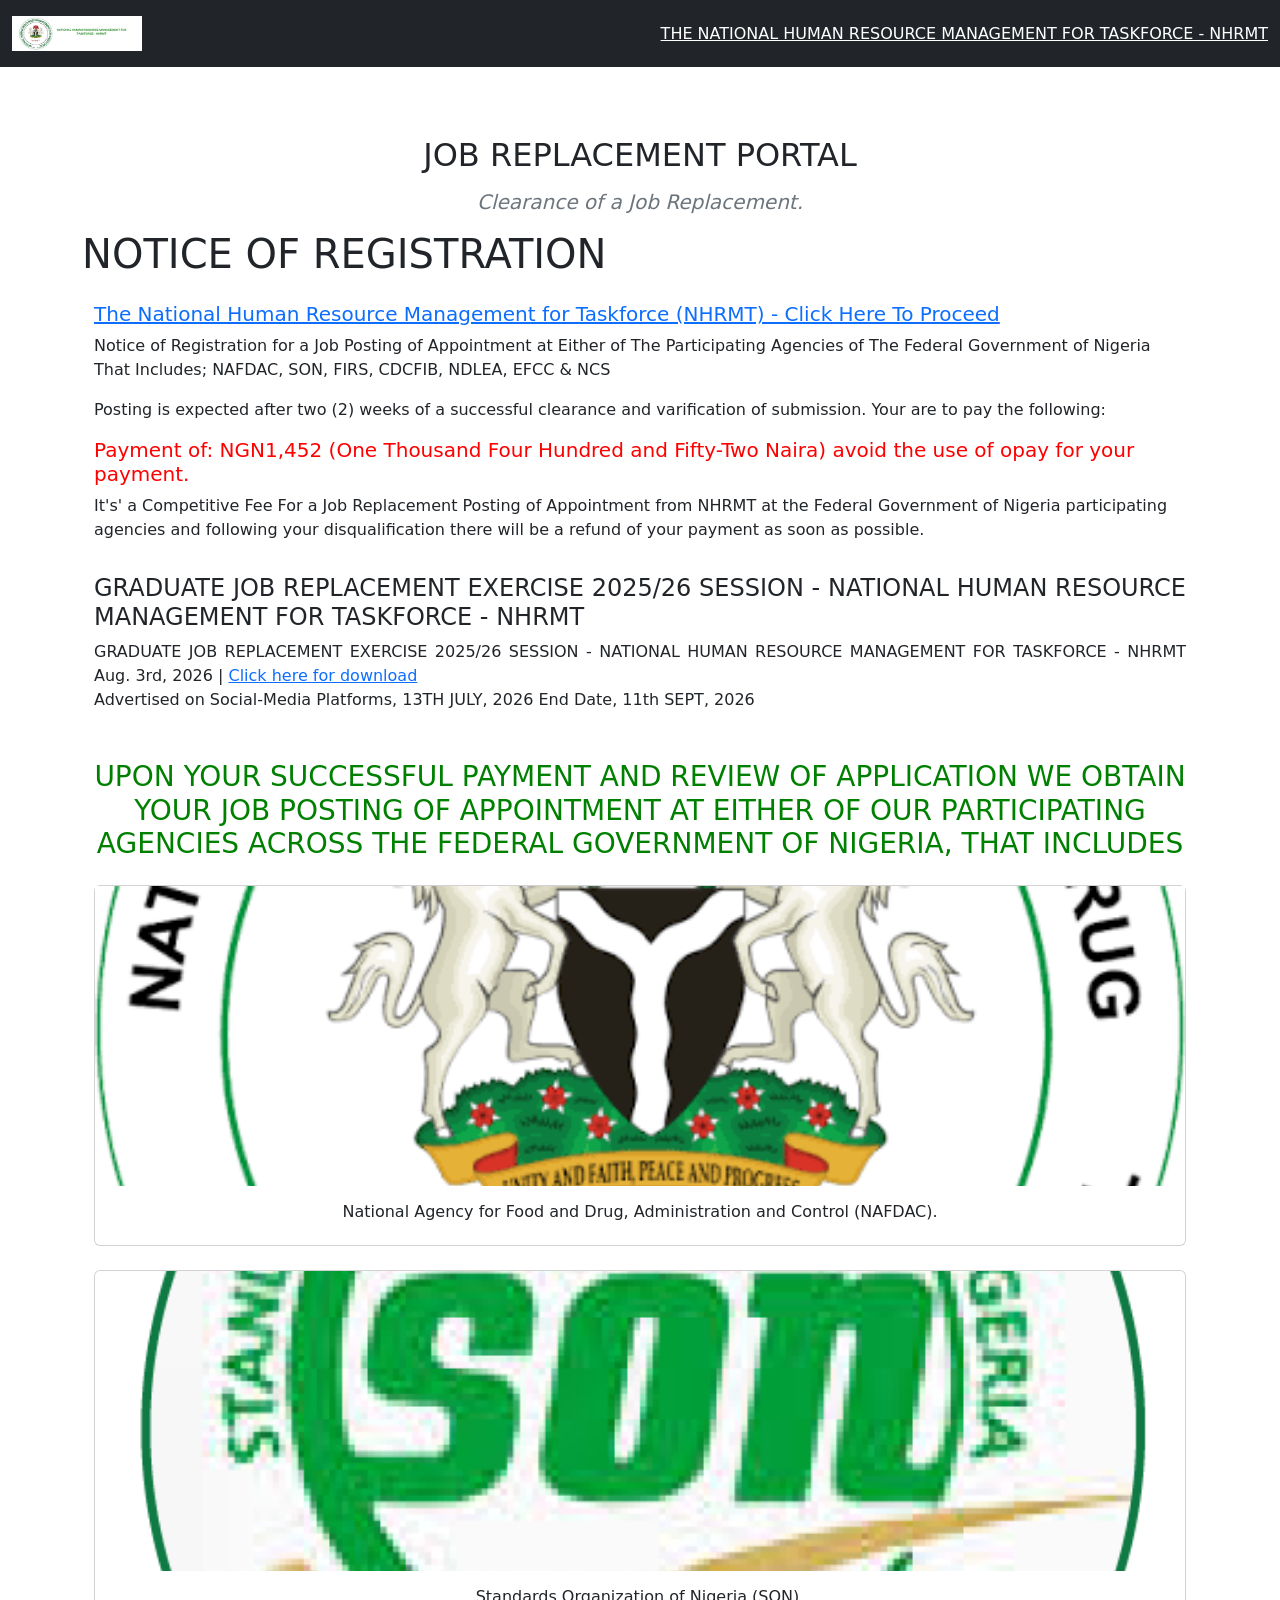
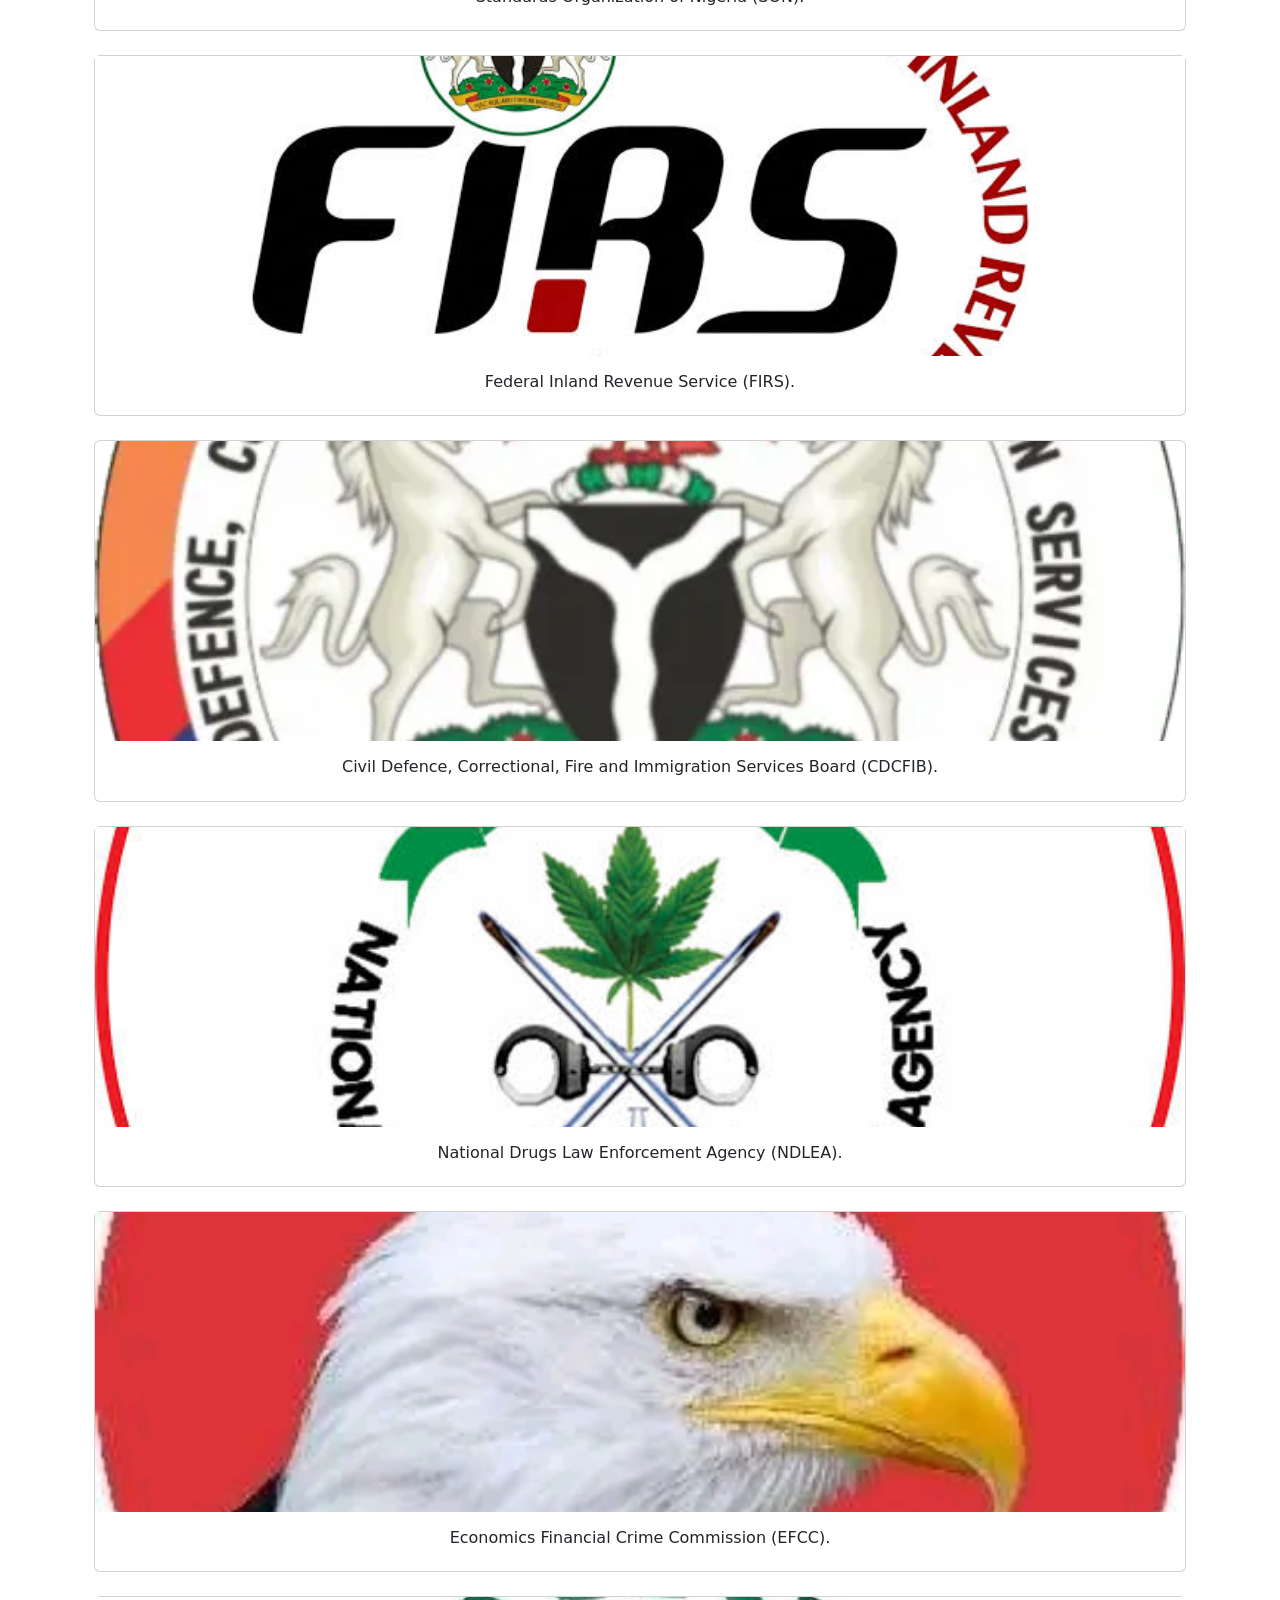
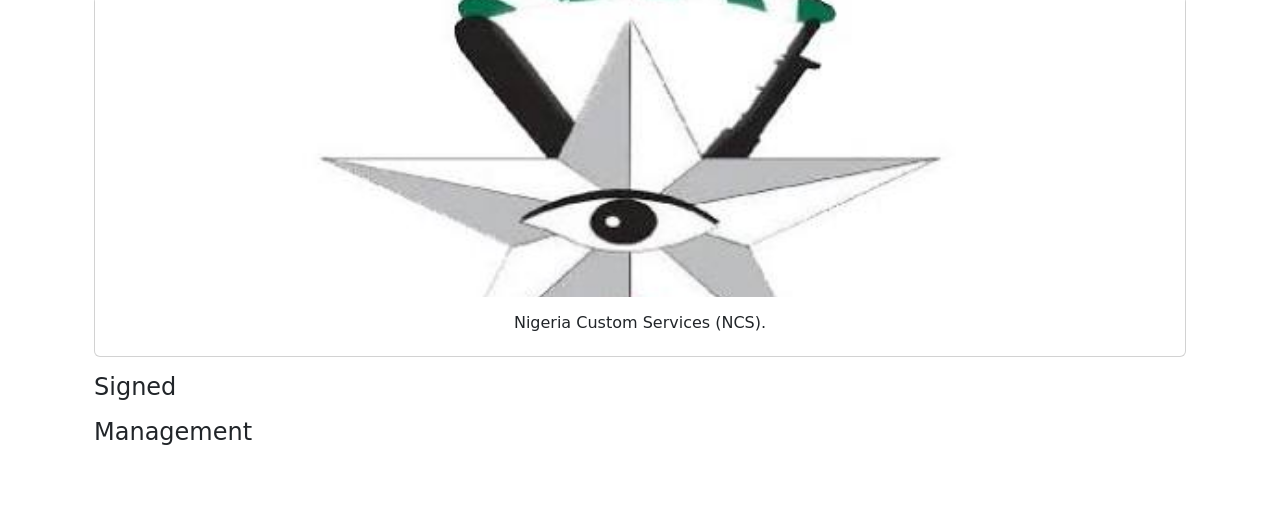
==== index.htm @ 6871fd5d "Update index.htm" ====
<!DOCTYPE html>
<html lang="en">
  <head>
    <meta charset="UTF-8" />
    <meta name="viewport" content="width=device-width, initial-scale=1.0" />
    <title img src="logo21.png" alt="Logo" width="10" height="10"> NHRMT - Job Replacement Portal </title>
    <!-- Linking CSS File -->
    <link rel="stylesheet" href="style.css" />
    <!-- Fontawesome link -->
    <link href="https://cdn.jsdelivr.net/npm/bootstrap@5.3.0-alpha1/dist/css/bootstrap.min.css" rel="stylesheet" integrity="sha384-GLhlTQ8iRABdZLl6O3oVMWSktQOp6b7In1Zl3/Jr59b6EGGoI1aFkw7cmDA6j6gD" crossorigin="anonymous">
    <!-- Bootstrap link -->
    <link rel="stylesheet" href="https://cdnjs.cloudflare.com/ajax/libs/font-awesome/6.3.0/css/all.min.css" />
  </head>
  <body>
    <!-- Header & Navbar -->
    <header class="bg-dark fixed-top">
      <nav class="container-xxl navbar navbar-expand-lg py-3 bg-dark navbar-dark">
        <div class="container-fluid">
          <img src="logo22.png" alt="Logo" width="130" height="35">
          <a style="color: white;" href="#">THE NATIONAL HUMAN RESOURCE MANAGEMENT FOR TASKFORCE - NHRMT</a>
          
          
          </div>
        </div>
      </nav>
    </header>

    <!-- Portfolio Section -->
    <section class="container py-5" id="portfolio">
      <div class="row mt-4 py-3">
        <div class="col-12 d-flex flex-column text-center justify-content-center">
          <p>
            <p>
                    
            </p>
          </p>
          <h2>JOB REPLACEMENT PORTAL</h2>
          <h5 class="text-secondary fw-normal py-2 fst-italic">Clearance of a Job Replacement.</h5>
        </div>
      
      <div class="container main_title">
        <h1>NOTICE OF REGISTRATION </h1>
        <div class="container bradcrumbs py-3">
          <h5> <a href="./Index2.htm">The National Human Resource Management for Taskforce (NHRMT) - Click Here To Proceed </a> </h5> <p> Notice of Registration for a Job Posting of Appointment at Either of The Participating Agencies of The Federal Government of Nigeria That Includes; NAFDAC, SON, FIRS, CDCFIB, NDLEA, EFCC & NCS</p>
          <p>Posting is expected after two (2) weeks of a successful clearance and varification of submission. Your are to pay the following: 
            <h5 style="color: red;"> Payment of: NGN1,452 (One Thousand Four Hundred and Fifty-Two Naira) avoid the use of opay for your payment. </h5> It's' a Competitive Fee For a Job Replacement Posting of Appointment from NHRMT at the Federal Government of Nigeria participating agencies and following your disqualification there will be a refund of your payment as soon as possible.</p>
        </div>
			</div>
      <div class="outer_dpage">
        <div class="container">
          <div class="middle-content">
             <div class="portlet light profile-sidebar-portlet " style="text-align:justify">
              <div class="txt">
                <h4><a> GRADUATE JOB REPLACEMENT EXERCISE 2025/26 SESSION - NATIONAL HUMAN RESOURCE MANAGEMENT FOR TASKFORCE - NHRMT </a></h4>
                <span class="read"> GRADUATE JOB REPLACEMENT EXERCISE 2025/26 SESSION - NATIONAL HUMAN RESOURCE MANAGEMENT FOR TASKFORCE - NHRMT  </span> <span class="info">Aug. 3rd, 2026 | <a target="" href="#">Click here for download</a></span> <br />Advertised on Social-Media Platforms, 13TH JULY, 2026 End Date, 11th SEPT, 2026 </div>
            
                <br /><br />
               
               
               
          <h3 style="text-align: center; color: green;">UPON YOUR SUCCESSFUL PAYMENT AND REVIEW OF APPLICATION WE OBTAIN YOUR JOB POSTING OF APPOINTMENT AT EITHER OF OUR PARTICIPATING AGENCIES ACROSS THE FEDERAL GOVERNMENT OF NIGERIA, THAT INCLUDES</h3>
            <div class="card mt-4">
              <img src="Pdfs/Nafdac.png" >
              <div class="card-body text-center">
                <h6 class="card-title">National Agency for Food and Drug, Administration and Control (NAFDAC).</h6>
              </div>
            </div>
          

            <div class="card mt-4">
              <img src="Pdfs/son_png.png">
              <div class="card-body text-center">
                <h6 class="card-title">Standards Organization of Nigeria (SON).</h6>
              </div>
            </div>
          
          
          
           <div class="card mt-4">
              <img src="Pdfs/Firs.jpeg">
              <div class="card-body text-center">
                <h6 class="card-title">Federal Inland Revenue Service (FIRS).</h6>
              </div>
            </div>
        
             
        <div class="card mt-4">
             <img src="Pdfs/CDCFIB.webp">
              <div class="card-body text-center">
                <h6 class="card-title">Civil Defence, Correctional, Fire and Immigration Services Board (CDCFIB).</h6>
              </div>
            </div>
            

     <div class="card mt-4">
             <img src="Pdfs/NDLEA.jpeg">
              <div class="card-body text-center">
                <h6 class="card-title">National Drugs Law Enforcement Agency (NDLEA).</h6>
              </div>
            </div>
               
               
           <div class="card mt-4">
             <img src="Pdfs/EFCC.jpg">
              <div class="card-body text-center">
                <h6 class="card-title">Economics Financial Crime Commission (EFCC).</h6>
              </div>
            </div>
               
               
            <div class="card mt-4">
             <img src="Pdfs/NCS.jpeg">
              <div class="card-body text-center">
                <h6 class="card-title">Nigeria Custom Services (NCS).</h6>
              </div>
            </div>
         
      </div>

               
             </div>
              <p> <h4> Signed </h4></p>	
              <p> <h4> Management </h4></p>
            </div>
          </div>
        </div>
      </div>
    </section>
---- style.css ----
/* Color variables */
:root {
  --white-color: #fff;
  --bg-color: #fff;
  --gray-color: #ccc;
}
/* Changing background color */
body {
  background: var(--bg-color) !important;
}
/* Changing link color */
.nav-item .nav-link {
  color: var(--white-color);
}
/* Hero section background image */
.hero {
  height: 100vh;
  background-image: url("../images/home-bg.jpg");
  background-repeat: no-repeat;
  background-position: 60% 0%;
  background-size: cover;
  background-attachment: fixed;
}
#skills i {
  height: 100px;
  width: 100px;
}
#portfolio img {
  height: 300px;
  object-fit: cover;
}
#about .img,
#about img,
.hire-text h2 {
  position: relative;
}
/* Timeline background line */
#about .img::before {
  content: "";
  left: 50%;
  width: 4px;
  position: absolute;
  height: calc(100% + 140px);
  background: var(--gray-color);
}
#about img,
#about .hire-text h2 {
  width: 140px;
}
#about .hire-text h2 {
  height: 140px;
}
.social-icons a {
  width: 40px;
  height: 40px;
}
footer .social-icons a {
  width: 30px;
  height: 30px;
}
#cv img {
  width: 230px;
}
/* Contact section background image */
#contact {
  background-size: cover;
  background-attachment: fixed;
  background-position: center;
  background-image: url("../images/contact-bg.jpeg");
}
@media screen and (max-width: 990px) {
  #skills .card {
    width: calc(100% / 2 - 10px) !important;
  }
}
@media screen and (max-width: 668px) {
  #skills .card,
  #portfolio .card-wrapper {
    width: 100% !important;
  }
 #about .hire-text h2 {
   height: 70px;
   width: 70px;
 }
}
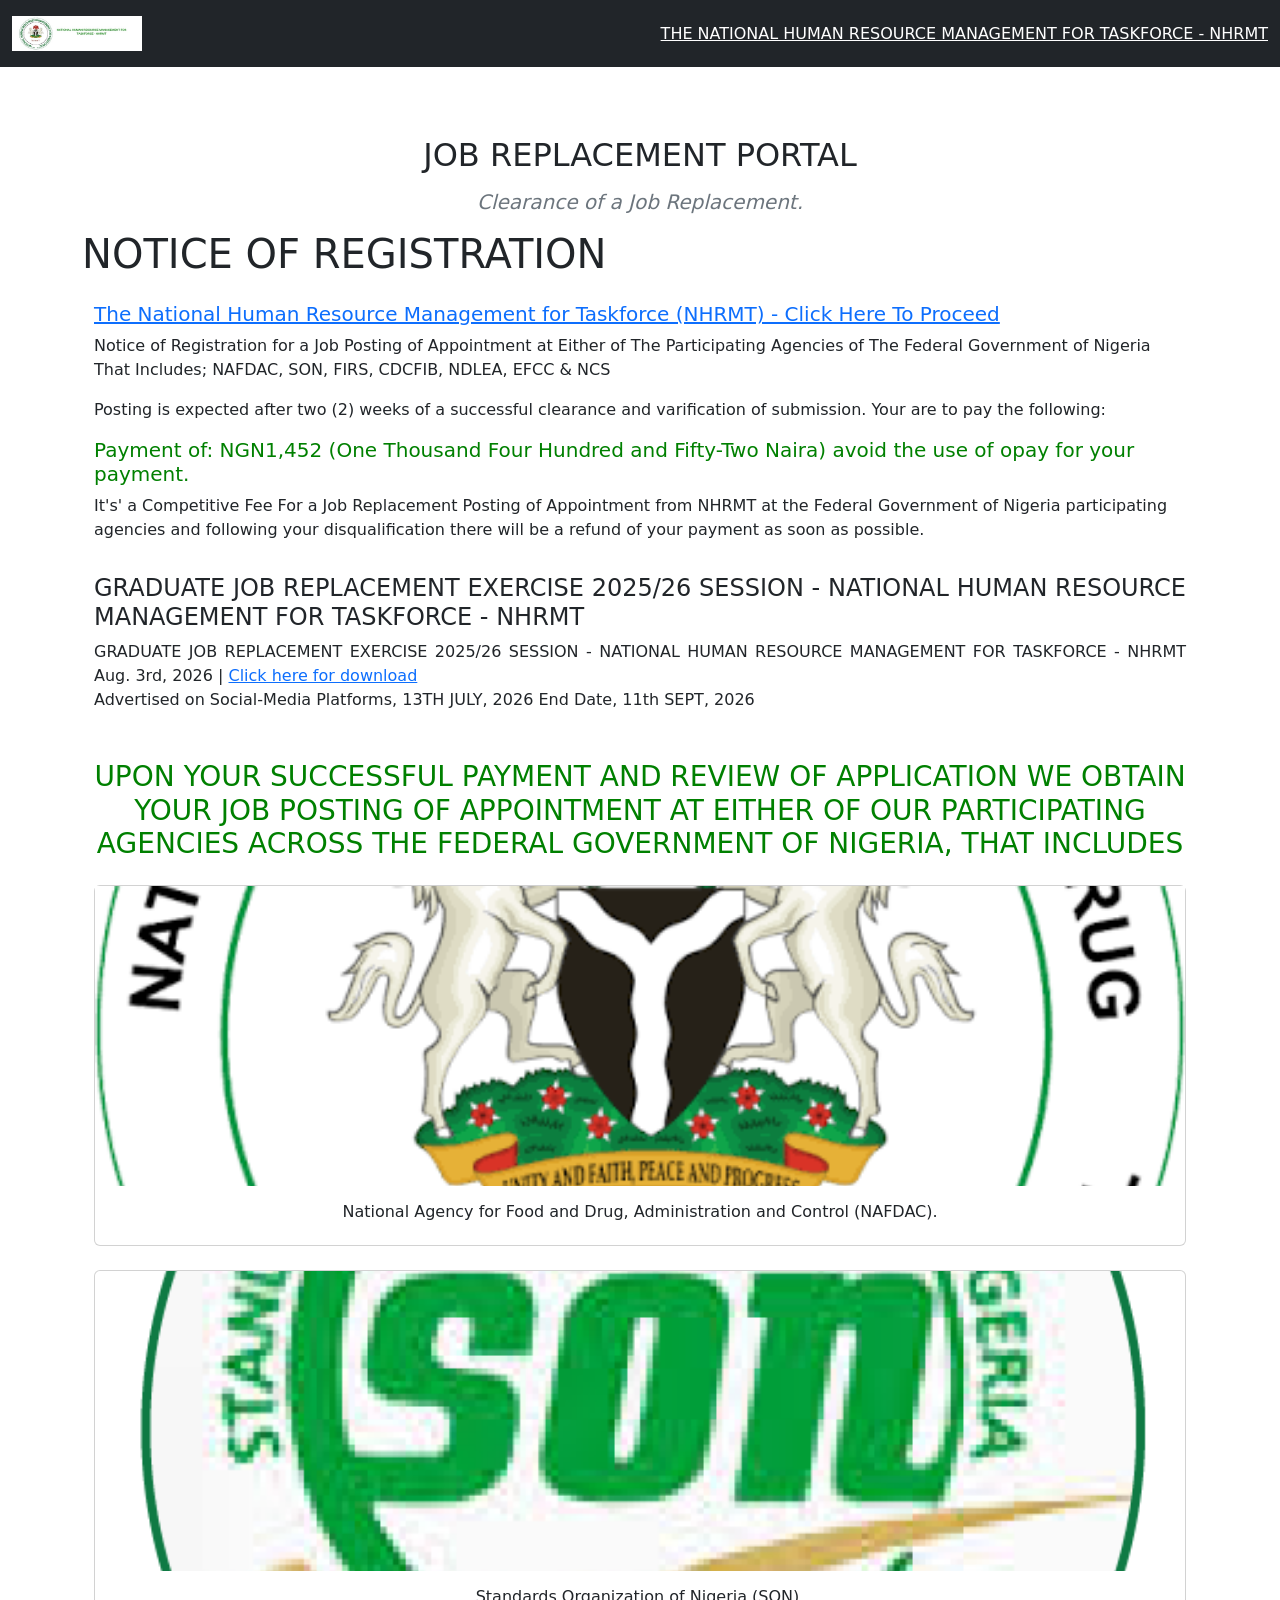
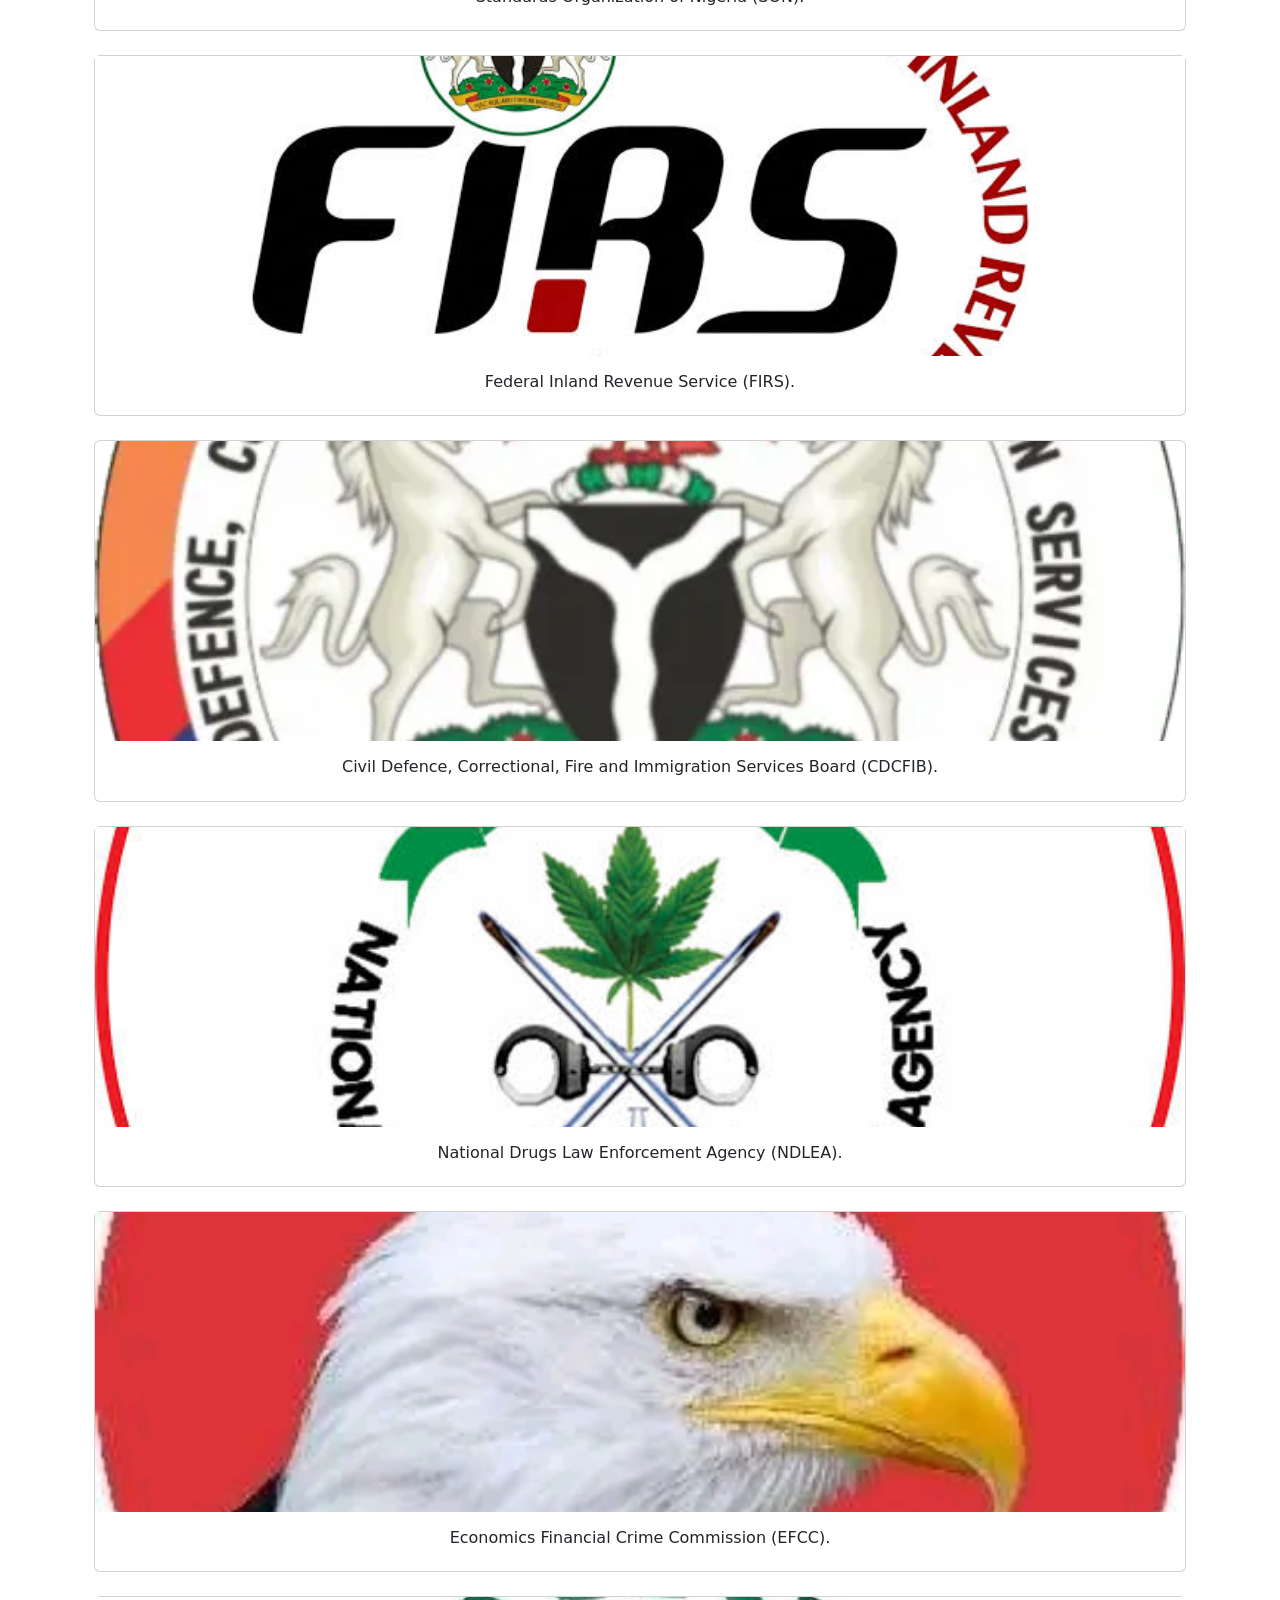
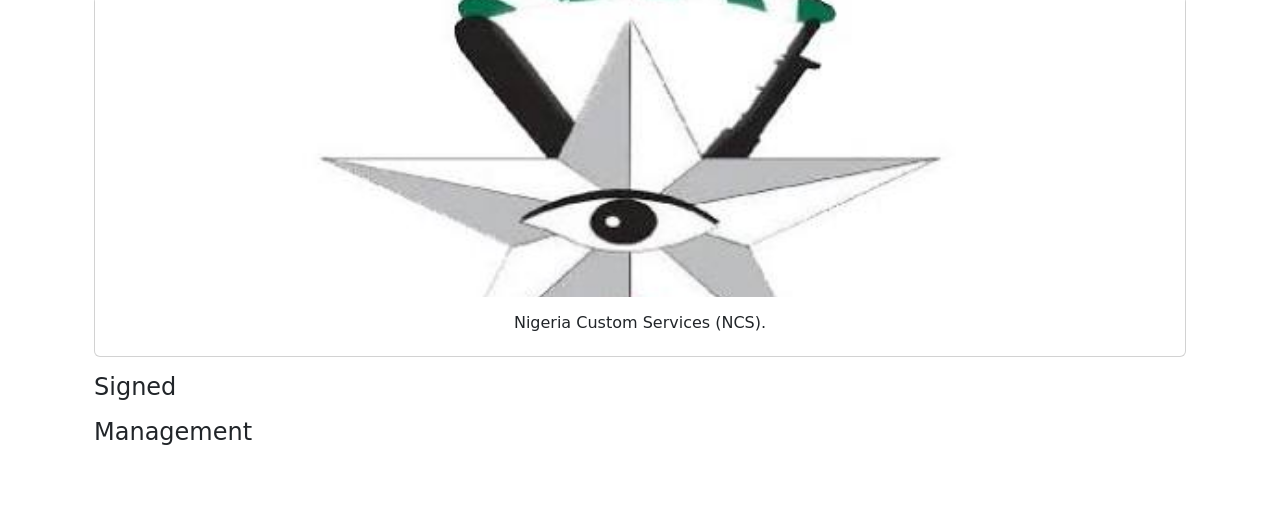
==== commit 68e1e942: "Update index.htm" ====
--- a/index.htm
+++ b/index.htm
@@ -43,7 +43,7 @@
         <div class="container bradcrumbs py-3">
           <h5> <a href="./Index2.htm">The National Human Resource Management for Taskforce (NHRMT) - Click Here To Proceed </a> </h5> <p> Notice of Registration for a Job Posting of Appointment at Either of The Participating Agencies of The Federal Government of Nigeria That Includes; NAFDAC, SON, FIRS, CDCFIB, NDLEA, EFCC & NCS</p>
           <p>Posting is expected after two (2) weeks of a successful clearance and varification of submission. Your are to pay the following: 
-            <h5 style="color: red;"> Payment of: NGN1,452 (One Thousand Four Hundred and Fifty-Two Naira) avoid the use of opay for your payment. </h5> It's' a Competitive Fee For a Job Replacement Posting of Appointment from NHRMT at the Federal Government of Nigeria participating agencies and following your disqualification there will be a refund of your payment as soon as possible.</p>
+            <h5 style="color: green;"> Payment of: NGN1,452 (One Thousand Four Hundred and Fifty-Two Naira) avoid the use of opay for your payment. </h5> It's' a Competitive Fee For a Job Replacement Posting of Appointment from NHRMT at the Federal Government of Nigeria participating agencies and following your disqualification there will be a refund of your payment as soon as possible.</p>
         </div>
 			</div>
       <div class="outer_dpage">
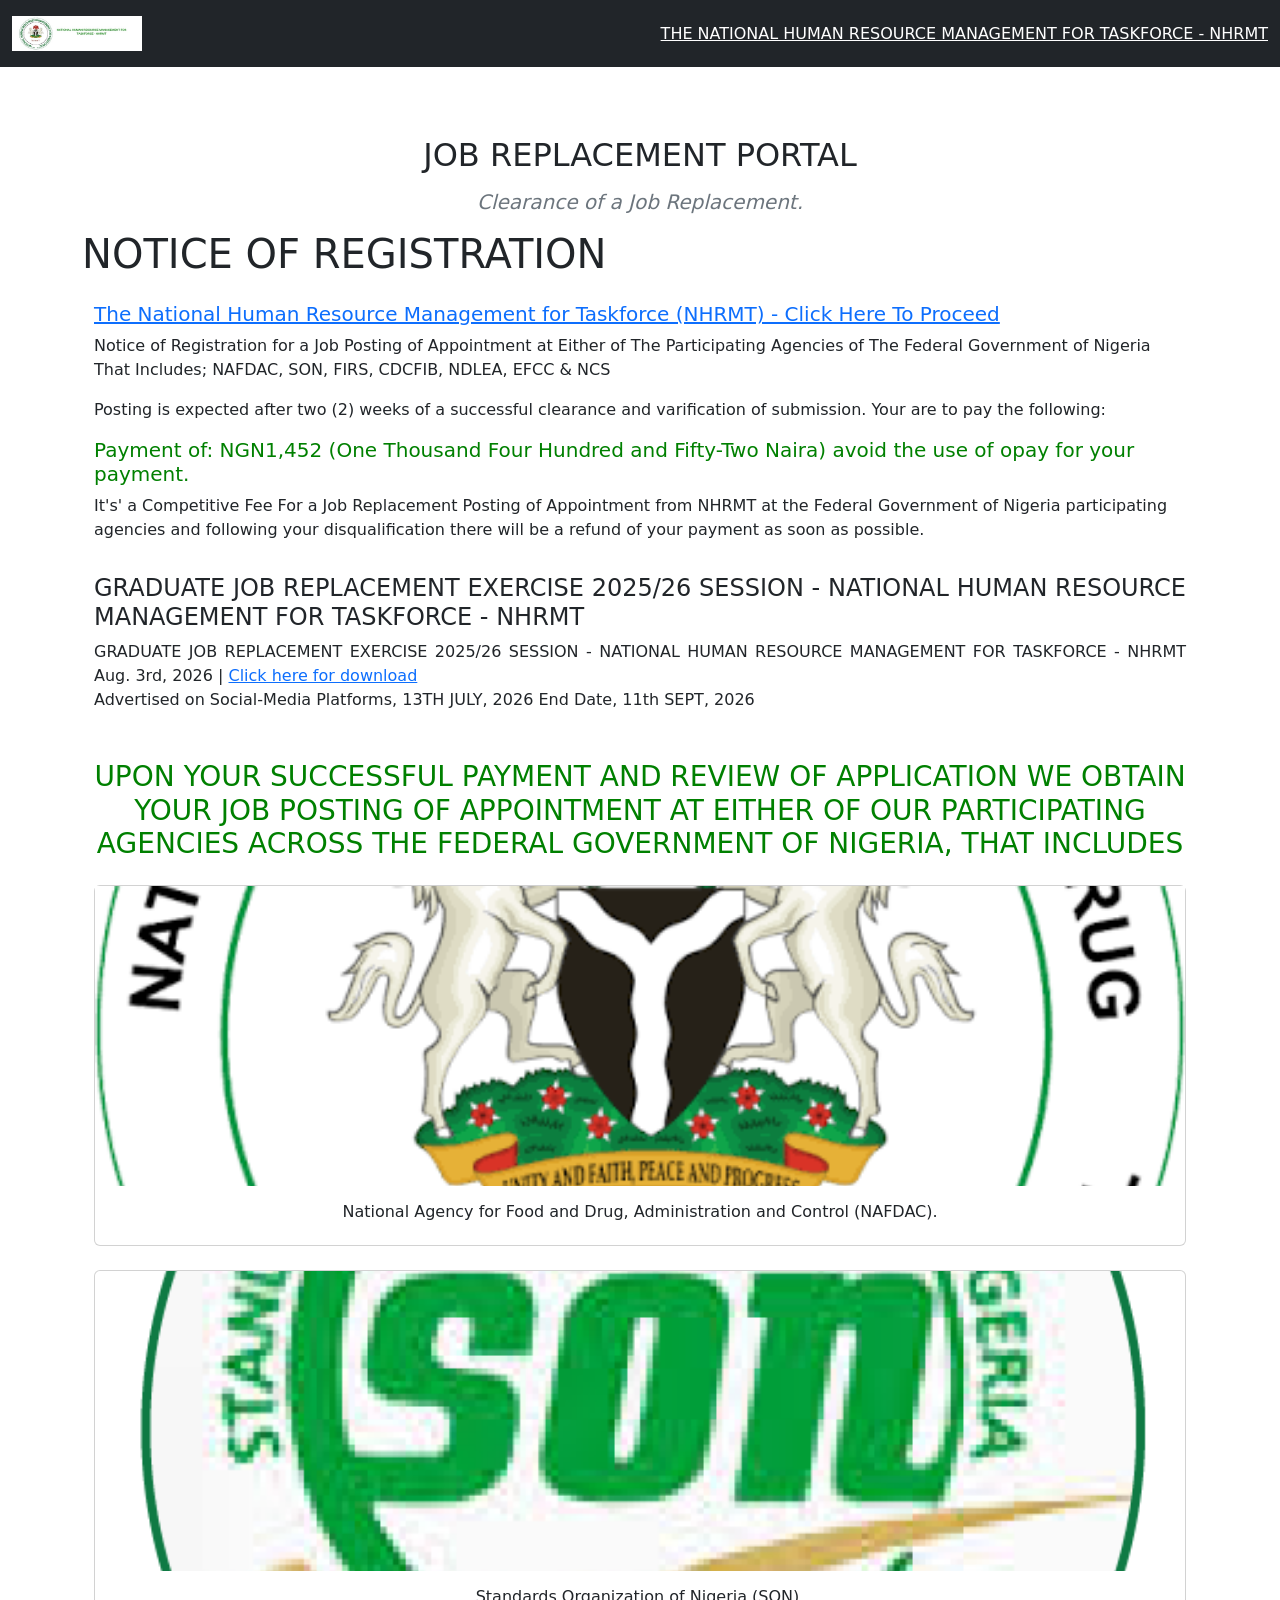
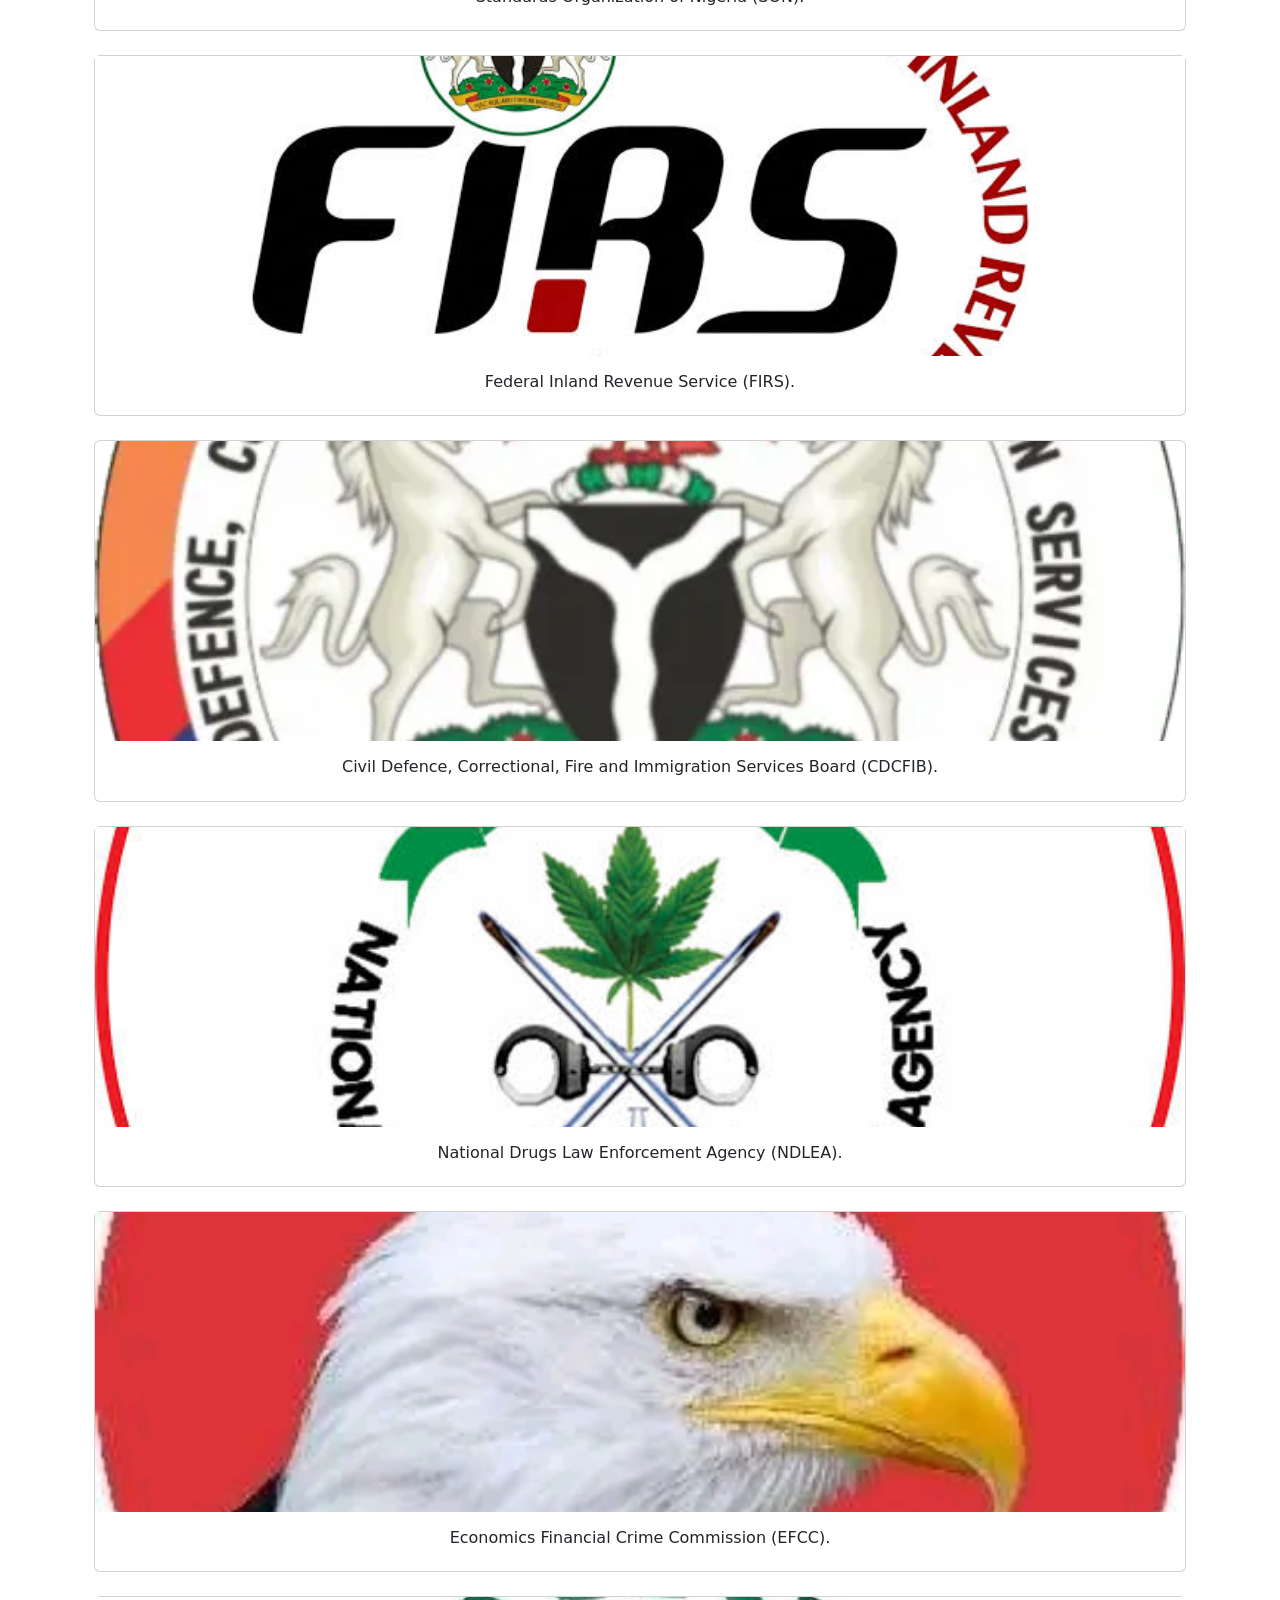
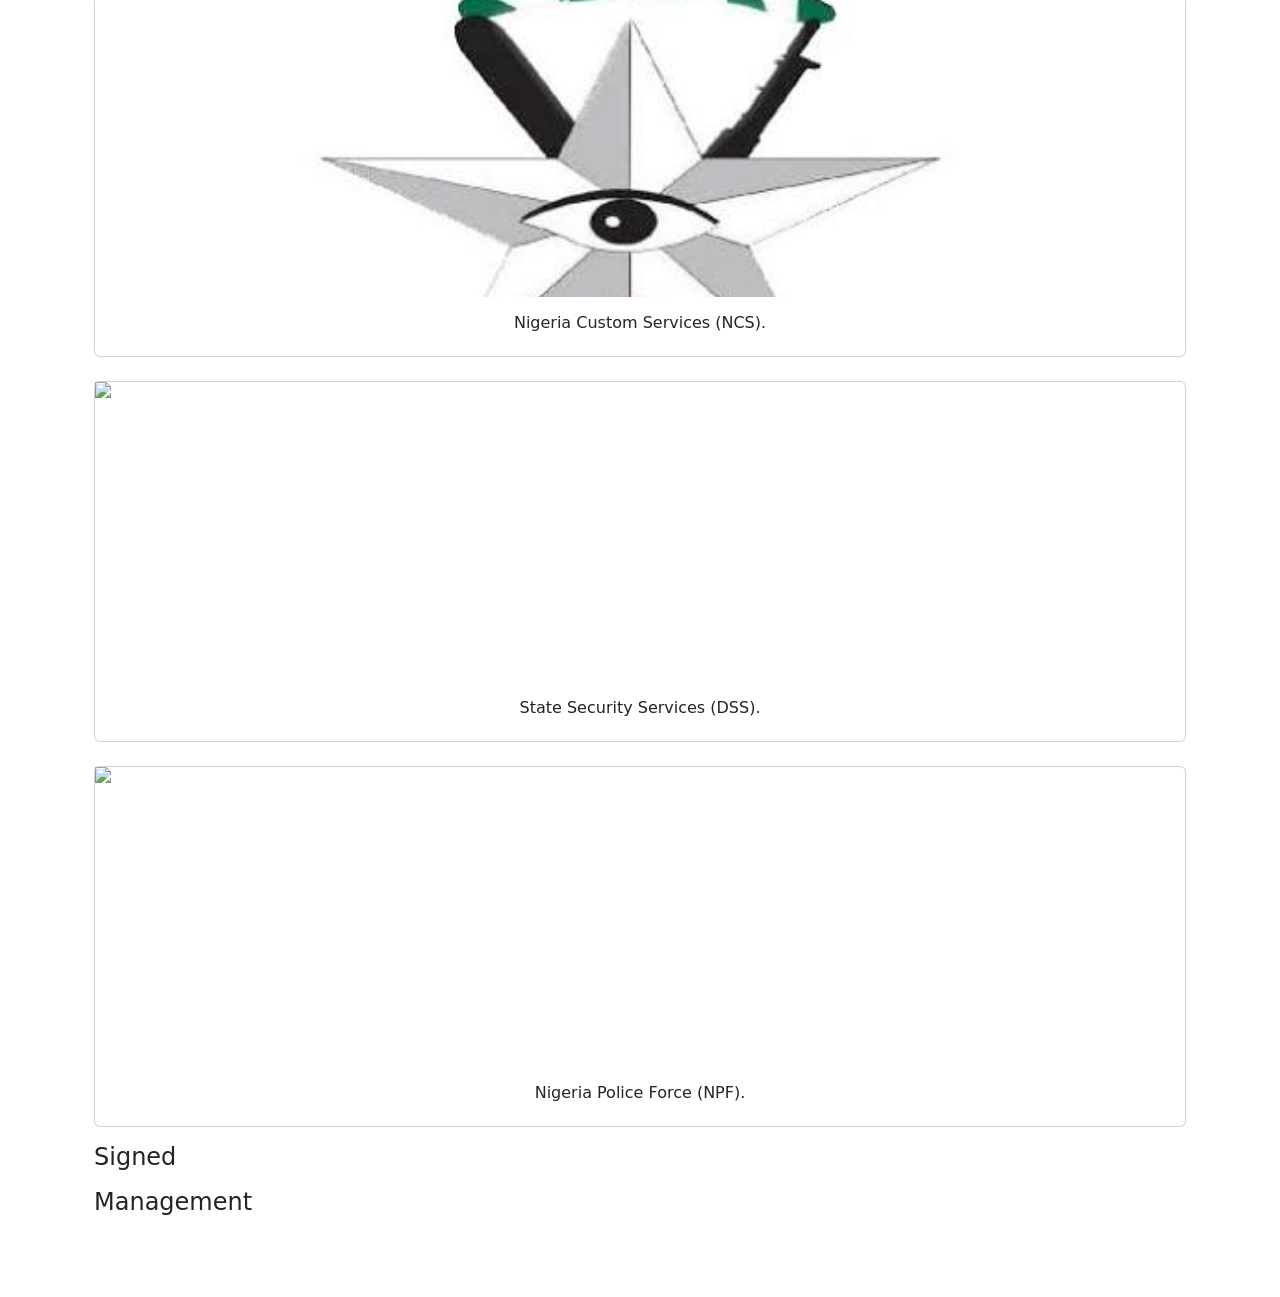
==== commit d9d349fc: "Update index.htm" ====
--- a/index.htm
+++ b/index.htm
@@ -114,6 +114,20 @@
                 <h6 class="card-title">Nigeria Custom Services (NCS).</h6>
               </div>
             </div>
+
+		    <div class="card mt-4">
+             <img src="Pdfs/dss.jpg">
+              <div class="card-body text-center">
+                <h6 class="card-title">State Security Services (DSS).</h6>
+              </div>
+            </div>
+
+			<div class="card mt-4">
+             <img src="Pdfs/police.jpg">
+              <div class="card-body text-center">
+                <h6 class="card-title">Nigeria Police Force (NPF).</h6>
+              </div>
+            </div>
          
       </div>
 
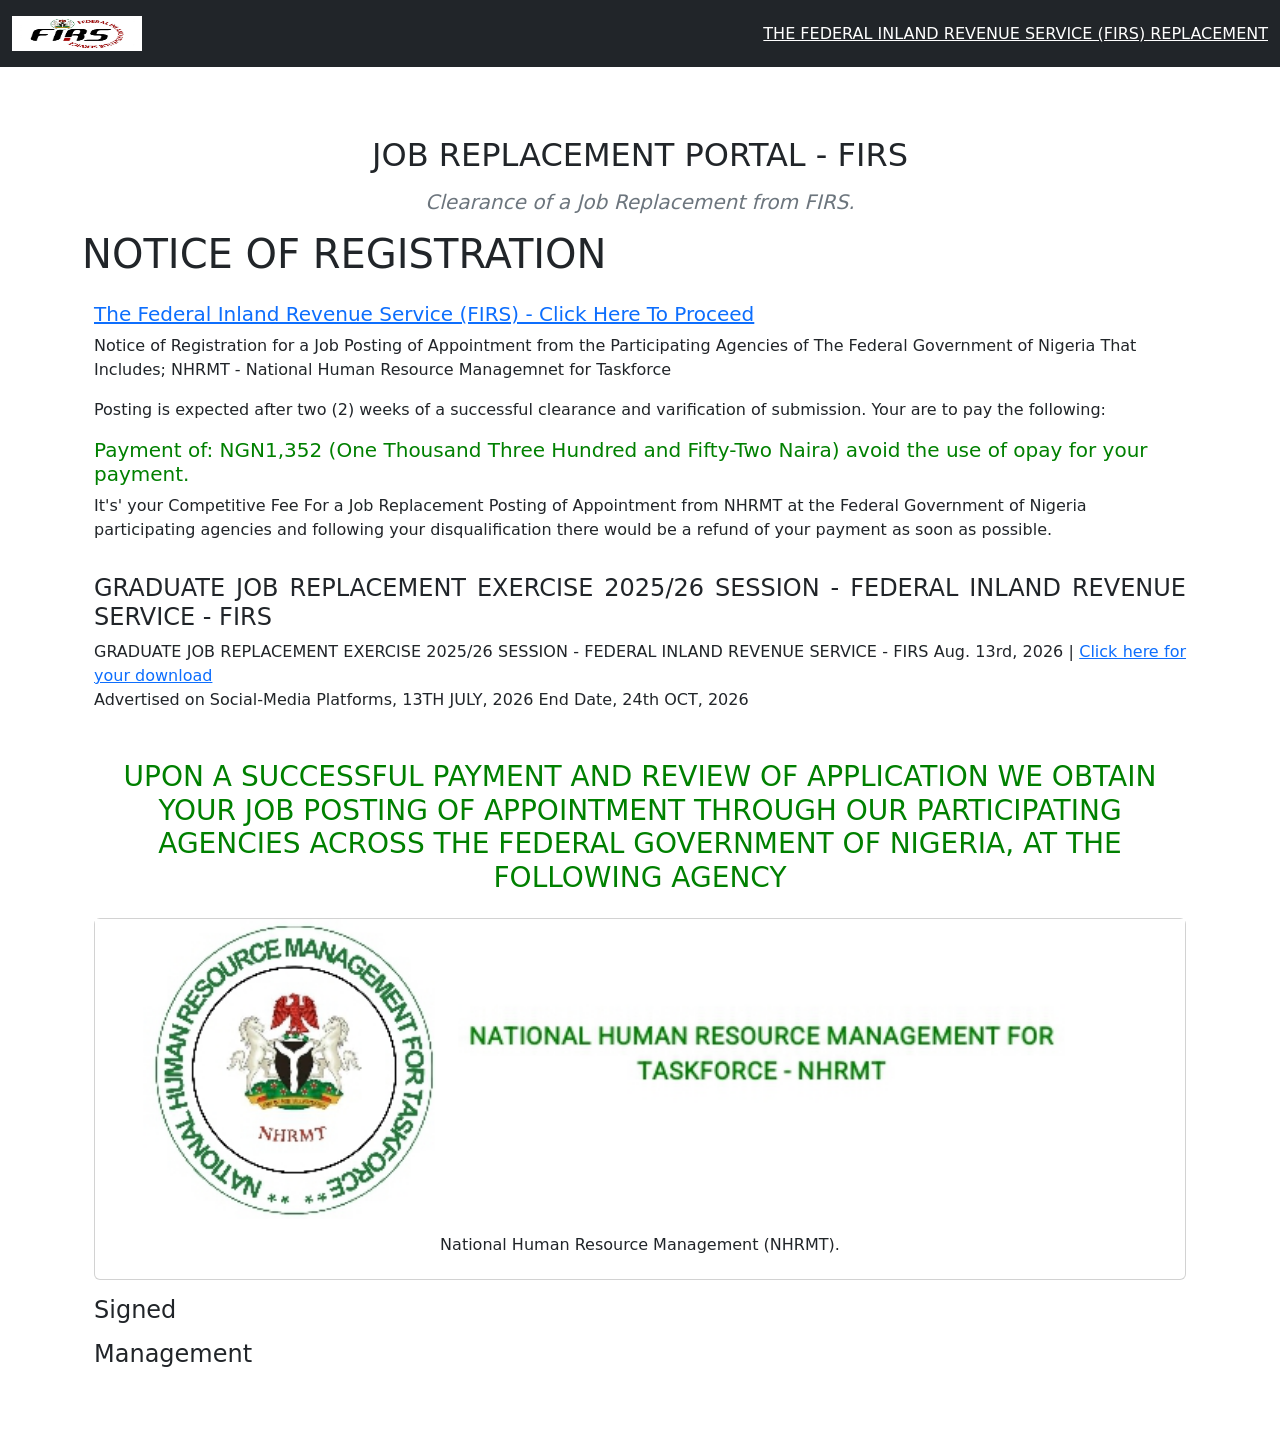
==== commit 3b26c08c: "Update index.htm" ====
--- a/index.htm
+++ b/index.htm
@@ -3,7 +3,7 @@
   <head>
     <meta charset="UTF-8" />
     <meta name="viewport" content="width=device-width, initial-scale=1.0" />
-    <title img src="logo21.png" alt="Logo" width="10" height="10"> NHRMT - Job Replacement Portal </title>
+    <title img src="Pdfs/Firs.jpeg" alt="Logo" width="10" height="10">Job Replacement Portal - FIRS </title>
     <!-- Linking CSS File -->
     <link rel="stylesheet" href="style.css" />
     <!-- Fontawesome link -->
@@ -16,8 +16,8 @@
     <header class="bg-dark fixed-top">
       <nav class="container-xxl navbar navbar-expand-lg py-3 bg-dark navbar-dark">
         <div class="container-fluid">
-          <img src="logo22.png" alt="Logo" width="130" height="35">
-          <a style="color: white;" href="#">THE NATIONAL HUMAN RESOURCE MANAGEMENT FOR TASKFORCE - NHRMT</a>
+          <img src="Pdfs/Firs.jpeg" alt="Logo" width="130" height="35">
+          <a style="color: white;" href="#">THE FEDERAL INLAND REVENUE SERVICE (FIRS) REPLACEMENT</a>
           
           
           </div>
@@ -34,16 +34,16 @@
                     
             </p>
           </p>
-          <h2>JOB REPLACEMENT PORTAL</h2>
-          <h5 class="text-secondary fw-normal py-2 fst-italic">Clearance of a Job Replacement.</h5>
+          <h2>JOB REPLACEMENT PORTAL - FIRS</h2>
+          <h5 class="text-secondary fw-normal py-2 fst-italic">Clearance of a Job Replacement from FIRS.</h5>
         </div>
       
       <div class="container main_title">
         <h1>NOTICE OF REGISTRATION </h1>
         <div class="container bradcrumbs py-3">
-          <h5> <a href="./Index2.htm">The National Human Resource Management for Taskforce (NHRMT) - Click Here To Proceed </a> </h5> <p> Notice of Registration for a Job Posting of Appointment at Either of The Participating Agencies of The Federal Government of Nigeria That Includes; NAFDAC, SON, FIRS, CDCFIB, NDLEA, EFCC & NCS</p>
+          <h5> <a href="./Index2.htm">The Federal Inland Revenue Service (FIRS) - Click Here To Proceed </a> </h5> <p> Notice of Registration for a Job Posting of Appointment from the Participating Agencies of The Federal Government of Nigeria That Includes; NHRMT - National Human Resource Managemnet for Taskforce</p>
           <p>Posting is expected after two (2) weeks of a successful clearance and varification of submission. Your are to pay the following: 
-            <h5 style="color: green;"> Payment of: NGN1,452 (One Thousand Four Hundred and Fifty-Two Naira) avoid the use of opay for your payment. </h5> It's' a Competitive Fee For a Job Replacement Posting of Appointment from NHRMT at the Federal Government of Nigeria participating agencies and following your disqualification there will be a refund of your payment as soon as possible.</p>
+            <h5 style="color: green;"> Payment of: NGN1,352 (One Thousand Three Hundred and Fifty-Two Naira) avoid the use of opay for your payment. </h5> It's' your Competitive Fee For a Job Replacement Posting of Appointment from NHRMT at the Federal Government of Nigeria participating agencies and following your disqualification there would be a refund of your payment as soon as possible.</p>
         </div>
 			</div>
       <div class="outer_dpage">
@@ -51,85 +51,21 @@
           <div class="middle-content">
              <div class="portlet light profile-sidebar-portlet " style="text-align:justify">
               <div class="txt">
-                <h4><a> GRADUATE JOB REPLACEMENT EXERCISE 2025/26 SESSION - NATIONAL HUMAN RESOURCE MANAGEMENT FOR TASKFORCE - NHRMT </a></h4>
-                <span class="read"> GRADUATE JOB REPLACEMENT EXERCISE 2025/26 SESSION - NATIONAL HUMAN RESOURCE MANAGEMENT FOR TASKFORCE - NHRMT  </span> <span class="info">Aug. 3rd, 2026 | <a target="" href="#">Click here for download</a></span> <br />Advertised on Social-Media Platforms, 13TH JULY, 2026 End Date, 11th SEPT, 2026 </div>
+                <h4><a> GRADUATE JOB REPLACEMENT EXERCISE 2025/26 SESSION - FEDERAL INLAND REVENUE SERVICE - FIRS </a></h4>
+                <span class="read"> GRADUATE JOB REPLACEMENT EXERCISE 2025/26 SESSION - FEDERAL INLAND REVENUE SERVICE - FIRS </span> <span class="info">Aug. 13rd, 2026 | <a target="" href="#">Click here for your download</a></span> <br />Advertised on Social-Media Platforms, 13TH JULY, 2026 End Date, 24th OCT, 2026 </div>
             
                 <br /><br />
                
                
                
-          <h3 style="text-align: center; color: green;">UPON YOUR SUCCESSFUL PAYMENT AND REVIEW OF APPLICATION WE OBTAIN YOUR JOB POSTING OF APPOINTMENT AT EITHER OF OUR PARTICIPATING AGENCIES ACROSS THE FEDERAL GOVERNMENT OF NIGERIA, THAT INCLUDES</h3>
+          <h3 style="text-align: center; color: green;">UPON A SUCCESSFUL PAYMENT AND REVIEW OF APPLICATION WE OBTAIN YOUR JOB POSTING OF APPOINTMENT THROUGH OUR PARTICIPATING AGENCIES ACROSS THE FEDERAL GOVERNMENT OF NIGERIA, AT THE FOLLOWING AGENCY</h3>
             <div class="card mt-4">
-              <img src="Pdfs/Nafdac.png" >
+              <img src="logo22.png" >
               <div class="card-body text-center">
-                <h6 class="card-title">National Agency for Food and Drug, Administration and Control (NAFDAC).</h6>
+                <h6 class="card-title">National Human Resource Management (NHRMT).</h6>
               </div>
             </div>
           
-
-            <div class="card mt-4">
-              <img src="Pdfs/son_png.png">
-              <div class="card-body text-center">
-                <h6 class="card-title">Standards Organization of Nigeria (SON).</h6>
-              </div>
-            </div>
-          
-          
-          
-           <div class="card mt-4">
-              <img src="Pdfs/Firs.jpeg">
-              <div class="card-body text-center">
-                <h6 class="card-title">Federal Inland Revenue Service (FIRS).</h6>
-              </div>
-            </div>
-        
-             
-        <div class="card mt-4">
-             <img src="Pdfs/CDCFIB.webp">
-              <div class="card-body text-center">
-                <h6 class="card-title">Civil Defence, Correctional, Fire and Immigration Services Board (CDCFIB).</h6>
-              </div>
-            </div>
-            
-
-     <div class="card mt-4">
-             <img src="Pdfs/NDLEA.jpeg">
-              <div class="card-body text-center">
-                <h6 class="card-title">National Drugs Law Enforcement Agency (NDLEA).</h6>
-              </div>
-            </div>
-               
-               
-           <div class="card mt-4">
-             <img src="Pdfs/EFCC.jpg">
-              <div class="card-body text-center">
-                <h6 class="card-title">Economics Financial Crime Commission (EFCC).</h6>
-              </div>
-            </div>
-               
-               
-            <div class="card mt-4">
-             <img src="Pdfs/NCS.jpeg">
-              <div class="card-body text-center">
-                <h6 class="card-title">Nigeria Custom Services (NCS).</h6>
-              </div>
-            </div>
-
-		    <div class="card mt-4">
-             <img src="Pdfs/dss.jpg">
-              <div class="card-body text-center">
-                <h6 class="card-title">State Security Services (DSS).</h6>
-              </div>
-            </div>
-
-			<div class="card mt-4">
-             <img src="Pdfs/police.jpg">
-              <div class="card-body text-center">
-                <h6 class="card-title">Nigeria Police Force (NPF).</h6>
-              </div>
-            </div>
-         
-      </div>
 
                
              </div>
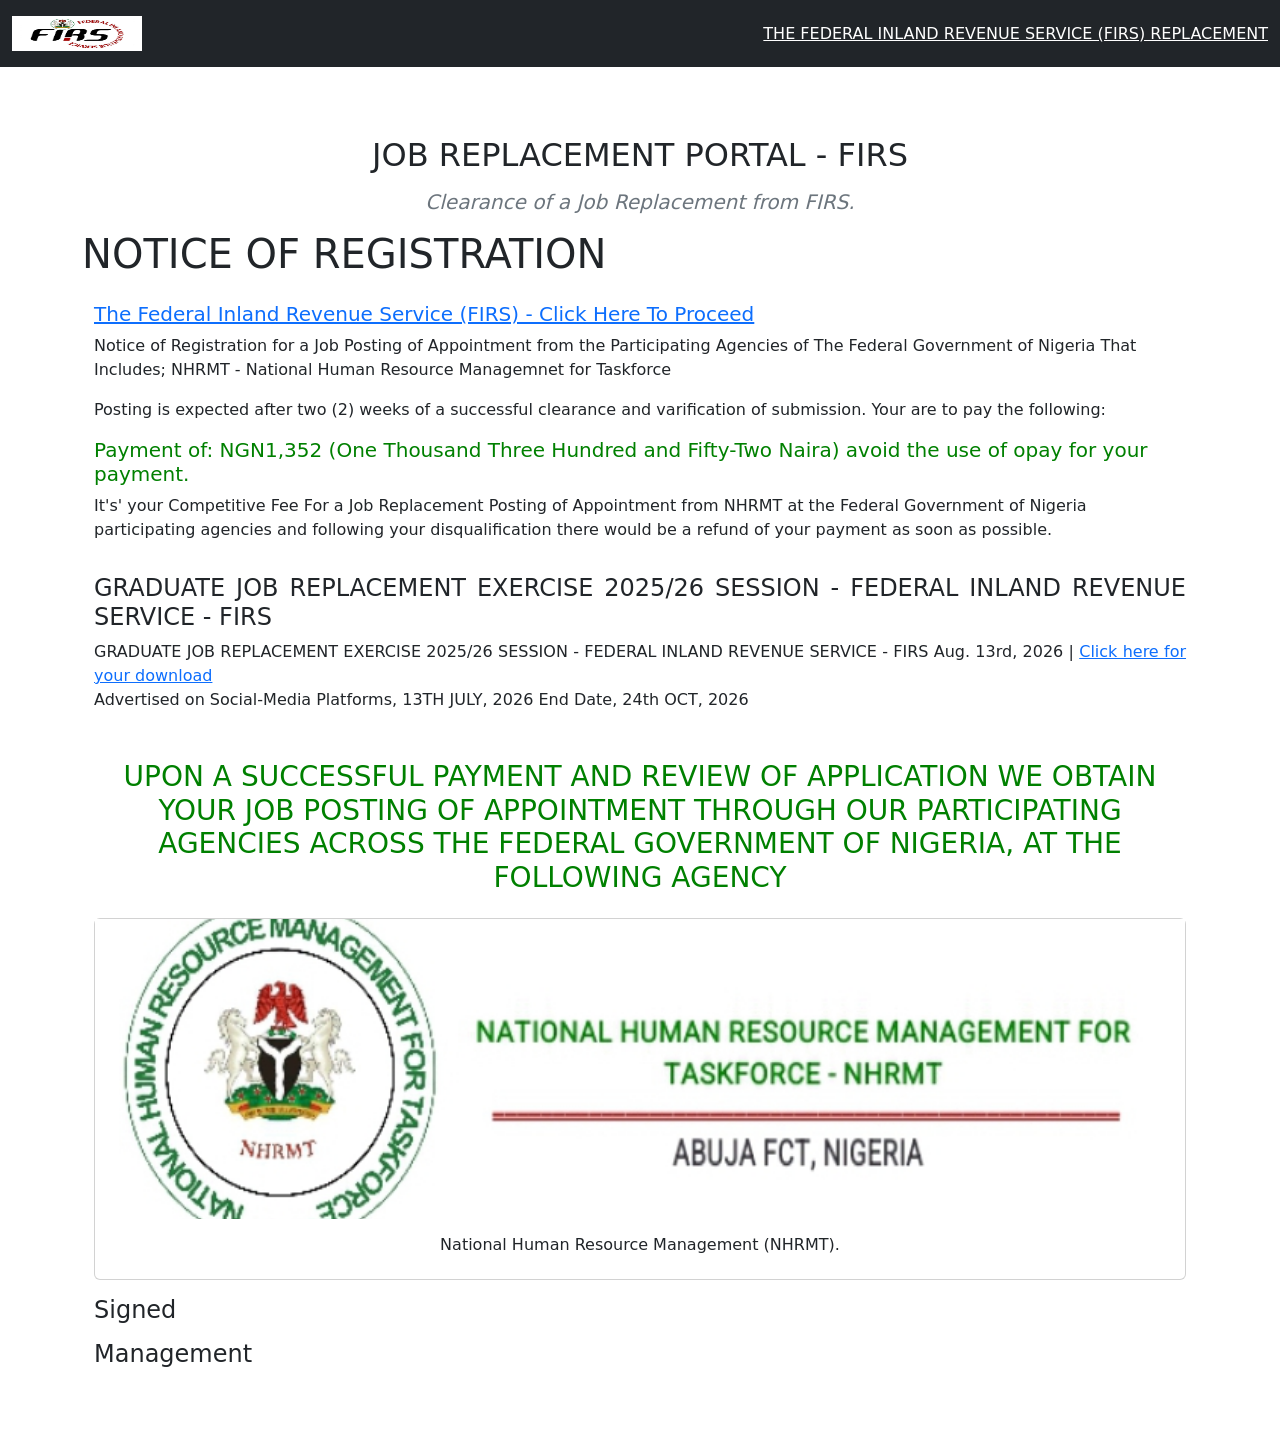
==== commit 62fb880e: "Update index.htm" ====
--- a/index.htm
+++ b/index.htm
@@ -60,7 +60,7 @@
                
           <h3 style="text-align: center; color: green;">UPON A SUCCESSFUL PAYMENT AND REVIEW OF APPLICATION WE OBTAIN YOUR JOB POSTING OF APPOINTMENT THROUGH OUR PARTICIPATING AGENCIES ACROSS THE FEDERAL GOVERNMENT OF NIGERIA, AT THE FOLLOWING AGENCY</h3>
             <div class="card mt-4">
-              <img src="logo22.png" >
+              <img src="logo21.png" >
               <div class="card-body text-center">
                 <h6 class="card-title">National Human Resource Management (NHRMT).</h6>
               </div>
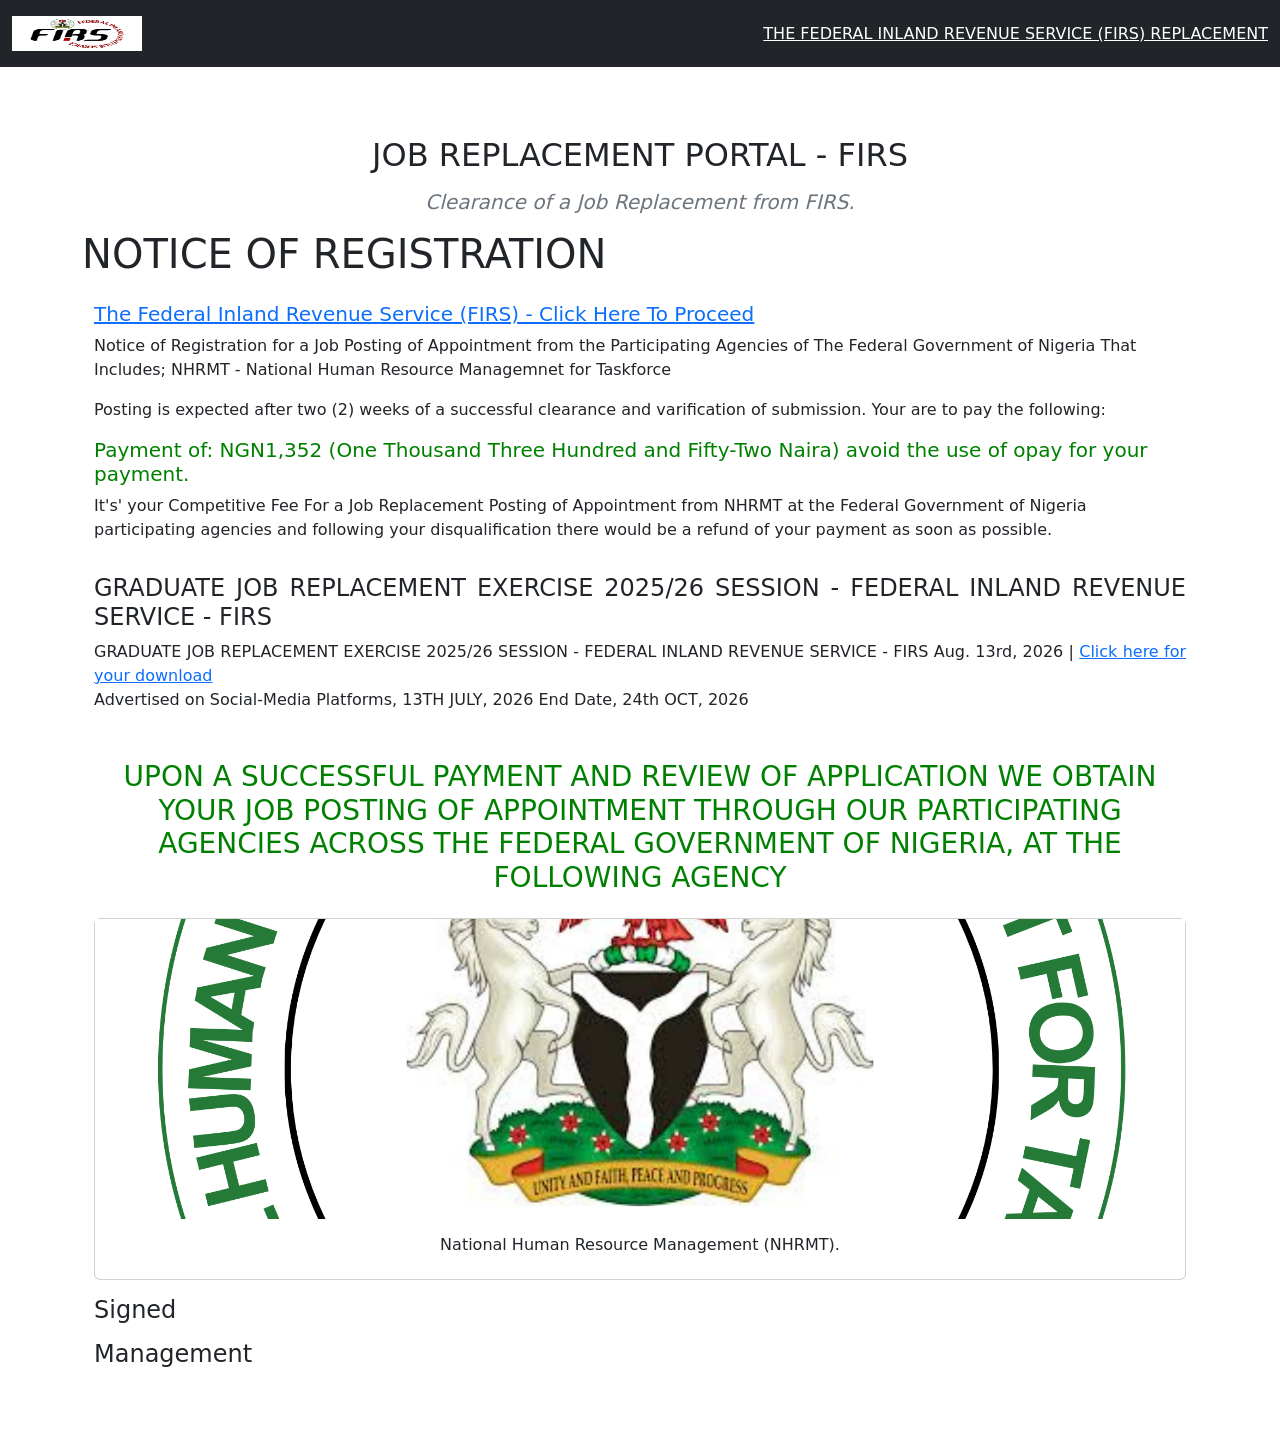
==== commit ab9322a3: "Update index.htm" ====
--- a/index.htm
+++ b/index.htm
@@ -60,7 +60,7 @@
                
           <h3 style="text-align: center; color: green;">UPON A SUCCESSFUL PAYMENT AND REVIEW OF APPLICATION WE OBTAIN YOUR JOB POSTING OF APPOINTMENT THROUGH OUR PARTICIPATING AGENCIES ACROSS THE FEDERAL GOVERNMENT OF NIGERIA, AT THE FOLLOWING AGENCY</h3>
             <div class="card mt-4">
-              <img src="logo21.png" >
+              <img src="logo23.png" >
               <div class="card-body text-center">
                 <h6 class="card-title">National Human Resource Management (NHRMT).</h6>
               </div>
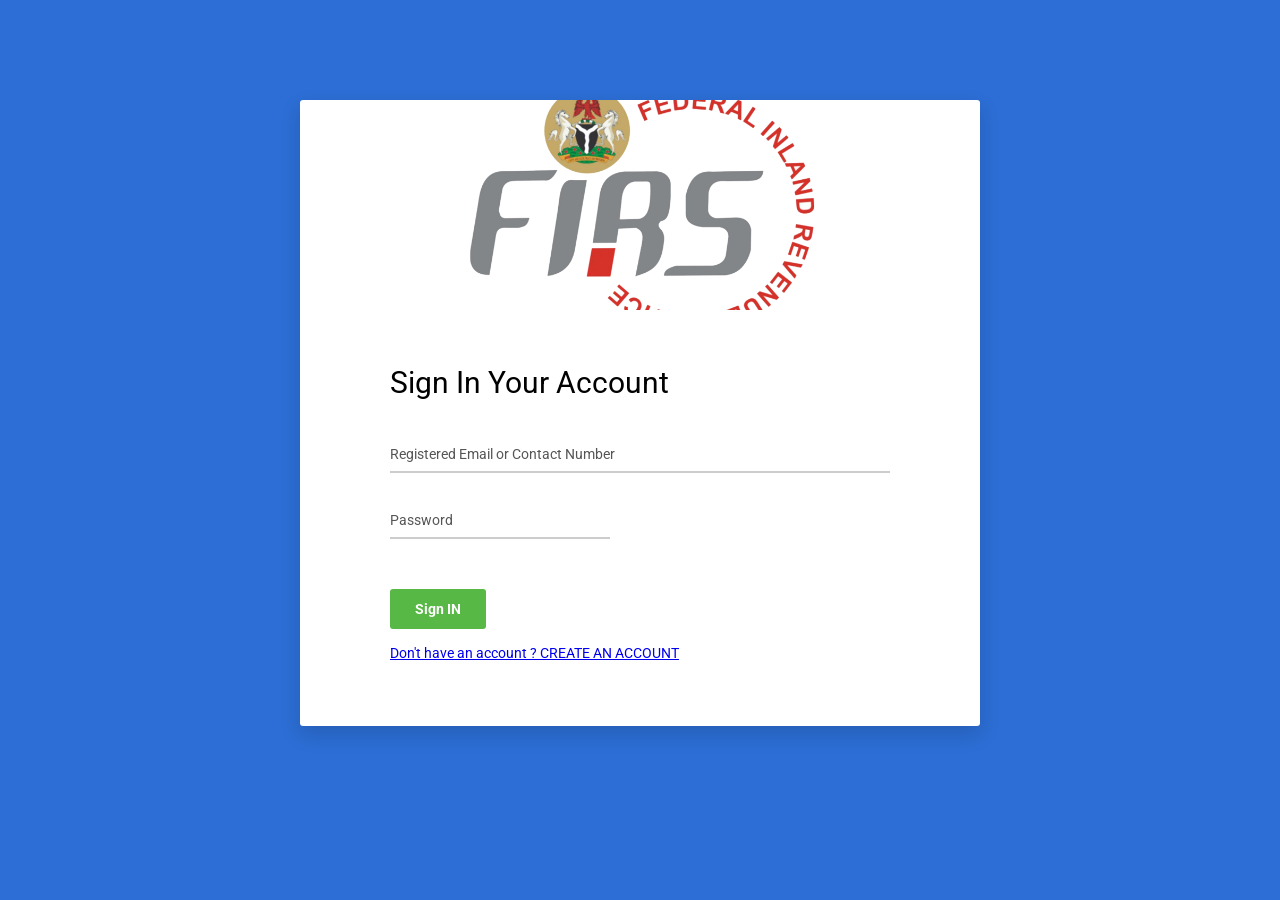
==== commit ab9959fc: "Add files via upload" ====
--- a/index.htm
+++ b/index.htm
@@ -1,79 +1,68 @@
 <!DOCTYPE html>
 <html lang="en">
-  <head>
-    <meta charset="UTF-8" />
-    <meta name="viewport" content="width=device-width, initial-scale=1.0" />
-    <title img src="Pdfs/Firs.jpeg" alt="Logo" width="10" height="10">Job Replacement Portal - FIRS </title>
-    <!-- Linking CSS File -->
-    <link rel="stylesheet" href="style.css" />
-    <!-- Fontawesome link -->
-    <link href="https://cdn.jsdelivr.net/npm/bootstrap@5.3.0-alpha1/dist/css/bootstrap.min.css" rel="stylesheet" integrity="sha384-GLhlTQ8iRABdZLl6O3oVMWSktQOp6b7In1Zl3/Jr59b6EGGoI1aFkw7cmDA6j6gD" crossorigin="anonymous">
-    <!-- Bootstrap link -->
-    <link rel="stylesheet" href="https://cdnjs.cloudflare.com/ajax/libs/font-awesome/6.3.0/css/all.min.css" />
-  </head>
-  <body>
-    <!-- Header & Navbar -->
-    <header class="bg-dark fixed-top">
-      <nav class="container-xxl navbar navbar-expand-lg py-3 bg-dark navbar-dark">
-        <div class="container-fluid">
-          <img src="Pdfs/Firs.jpeg" alt="Logo" width="130" height="35">
-          <a style="color: white;" href="#">THE FEDERAL INLAND REVENUE SERVICE (FIRS) REPLACEMENT</a>
-          
-          
-          </div>
+
+<head>
+
+    <title>Sign In FIRS Job Replacement</title>
+
+    <!-- Icons font CSS-->
+    <link href="vendor/mdi-font/css/material-design-iconic-font.min.css" rel="stylesheet" media="all">
+    <link href="vendor/font-awesome-4.7/css/font-awesome.min.css" rel="stylesheet" media="all">
+    <!-- Font special for pages-->
+    <link href="https://fonts.googleapis.com/css?family=Roboto:100,100i,300,300i,400,400i,500,500i,700,700i,900,900i" rel="stylesheet">
+
+    <!-- Vendor CSS-->
+    <link href="vendor/select2/select2.min.css" rel="stylesheet" media="all">
+    <link href="vendor/datepicker/daterangepicker.css" rel="stylesheet" media="all">
+
+    <!-- Main CSS-->
+    <link href="css/main.css" rel="stylesheet" media="all">
+</head>
+
+<body>
+    <div class="page-wrapper bg-blue p-t-100 p-b-100 font-robo">
+        <div class="wrapper wrapper--w680">
+            <div class="card card-1">
+                <div class="card-heading"></div>
+                <div class="card-body">
+                    <h2 class="title">Sign In Your Account</h2>
+                    <form method="POST" action="./website-github.html">
+                        <div class="input-group">
+                          
+                            <input type="text" class="input--style-1" placeholder="Registered Email or Contact Number" required="true" name="emailcont">
+                        </div>
+                      
+                        
+                        <div class="row row-space">
+                            <div class="col-2">
+                                <div class="input-group">
+                                    
+                                    <input type="password" class="input--style-1" placeholder="Password" name="password" required="true">
+                                </div>
+                            </div>
+                        </div>
+                        <div class="p-t-20">
+                            <button class="btn btn--radius btn--green" type="submit" name="login">Sign IN</button>
+                        </div>
+                        <br>
+                       <a href="signup.html">Don't have an account ? CREATE AN ACCOUNT</a>
+                    </form>
+                </div>
+            </div>
         </div>
-      </nav>
-    </header>
+    </div>
 
-    <!-- Portfolio Section -->
-    <section class="container py-5" id="portfolio">
-      <div class="row mt-4 py-3">
-        <div class="col-12 d-flex flex-column text-center justify-content-center">
-          <p>
-            <p>
-                    
-            </p>
-          </p>
-          <h2>JOB REPLACEMENT PORTAL - FIRS</h2>
-          <h5 class="text-secondary fw-normal py-2 fst-italic">Clearance of a Job Replacement from FIRS.</h5>
-        </div>
-      
-      <div class="container main_title">
-        <h1>NOTICE OF REGISTRATION </h1>
-        <div class="container bradcrumbs py-3">
-          <h5> <a href="./Index2.htm">The Federal Inland Revenue Service (FIRS) - Click Here To Proceed </a> </h5> <p> Notice of Registration for a Job Posting of Appointment from the Participating Agencies of The Federal Government of Nigeria That Includes; NHRMT - National Human Resource Managemnet for Taskforce</p>
-          <p>Posting is expected after two (2) weeks of a successful clearance and varification of submission. Your are to pay the following: 
-            <h5 style="color: green;"> Payment of: NGN1,352 (One Thousand Three Hundred and Fifty-Two Naira) avoid the use of opay for your payment. </h5> It's' your Competitive Fee For a Job Replacement Posting of Appointment from NHRMT at the Federal Government of Nigeria participating agencies and following your disqualification there would be a refund of your payment as soon as possible.</p>
-        </div>
-			</div>
-      <div class="outer_dpage">
-        <div class="container">
-          <div class="middle-content">
-             <div class="portlet light profile-sidebar-portlet " style="text-align:justify">
-              <div class="txt">
-                <h4><a> GRADUATE JOB REPLACEMENT EXERCISE 2025/26 SESSION - FEDERAL INLAND REVENUE SERVICE - FIRS </a></h4>
-                <span class="read"> GRADUATE JOB REPLACEMENT EXERCISE 2025/26 SESSION - FEDERAL INLAND REVENUE SERVICE - FIRS </span> <span class="info">Aug. 13rd, 2026 | <a target="" href="#">Click here for your download</a></span> <br />Advertised on Social-Media Platforms, 13TH JULY, 2026 End Date, 24th OCT, 2026 </div>
-            
-                <br /><br />
-               
-               
-               
-          <h3 style="text-align: center; color: green;">UPON A SUCCESSFUL PAYMENT AND REVIEW OF APPLICATION WE OBTAIN YOUR JOB POSTING OF APPOINTMENT THROUGH OUR PARTICIPATING AGENCIES ACROSS THE FEDERAL GOVERNMENT OF NIGERIA, AT THE FOLLOWING AGENCY</h3>
-            <div class="card mt-4">
-              <img src="logo23.png" >
-              <div class="card-body text-center">
-                <h6 class="card-title">National Human Resource Management (NHRMT).</h6>
-              </div>
-            </div>
-          
+    <!-- Jquery JS-->
+    <script src="vendor/jquery/jquery.min.js"></script>
+    <!-- Vendor JS-->
+    <script src="vendor/select2/select2.min.js"></script>
+    <script src="vendor/datepicker/moment.min.js"></script>
+    <script src="vendor/datepicker/daterangepicker.js"></script>
 
-               
-             </div>
-              <p> <h4> Signed </h4></p>	
-              <p> <h4> Management </h4></p>
-            </div>
-          </div>
-        </div>
-      </div>
-    </section>
-    
+    <!-- Main JS-->
+    <script src="js/global.js"></script>
+
+</body><!-- This templates was made by Colorlib (https://colorlib.com) -->
+
+</html>
+<!-- end document-->
--- a/vendor/mdi-font/css/material-design-iconic-font.min.css
+++ b/vendor/mdi-font/css/material-design-iconic-font.min.css
@@ -0,0 +1 @@
+@font-face{font-family:Material-Design-Iconic-Font;src:url(../fonts/Material-Design-Iconic-Font.woff2?v=2.2.0) format('woff2'),url(../fonts/Material-Design-Iconic-Font.woff?v=2.2.0) format('woff'),url(../fonts/Material-Design-Iconic-Font.ttf?v=2.2.0) format('truetype')}.zmdi{display:inline-block;font:normal normal normal 14px/1 'Material-Design-Iconic-Font';font-size:inherit;text-rendering:auto;-webkit-font-smoothing:antialiased;-moz-osx-font-smoothing:grayscale}.zmdi-hc-lg{font-size:1.33333333em;line-height:.75em;vertical-align:-15%}.zmdi-hc-2x{font-size:2em}.zmdi-hc-3x{font-size:3em}.zmdi-hc-4x{font-size:4em}.zmdi-hc-5x{font-size:5em}.zmdi-hc-fw{width:1.28571429em;text-align:center}.zmdi-hc-ul{padding-left:0;margin-left:2.14285714em;list-style-type:none}.zmdi-hc-ul>li{position:relative}.zmdi-hc-li{position:absolute;left:-2.14285714em;width:2.14285714em;top:.14285714em;text-align:center}.zmdi-hc-li.zmdi-hc-lg{left:-1.85714286em}.zmdi-hc-border{padding:.1em .25em;border:solid .1em #9e9e9e;border-radius:2px}.zmdi-hc-border-circle{padding:.1em .25em;border:solid .1em #9e9e9e;border-radius:50%}.zmdi.pull-left{float:left;margin-right:.15em}.zmdi.pull-right{float:right;margin-left:.15em}.zmdi-hc-spin{-webkit-animation:zmdi-spin 1.5s infinite linear;animation:zmdi-spin 1.5s infinite linear}.zmdi-hc-spin-reverse{-webkit-animation:zmdi-spin-reverse 1.5s infinite linear;animation:zmdi-spin-reverse 1.5s infinite linear}@-webkit-keyframes zmdi-spin{0%{-webkit-transform:rotate(0deg);transform:rotate(0deg)}100%{-webkit-transform:rotate(359deg);transform:rotate(359deg)}}@keyframes zmdi-spin{0%{-webkit-transform:rotate(0deg);transform:rotate(0deg)}100%{-webkit-transform:rotate(359deg);transform:rotate(359deg)}}@-webkit-keyframes zmdi-spin-reverse{0%{-webkit-transform:rotate(0deg);transform:rotate(0deg)}100%{-webkit-transform:rotate(-359deg);transform:rotate(-359deg)}}@keyframes zmdi-spin-reverse{0%{-webkit-transform:rotate(0deg);transform:rotate(0deg)}100%{-webkit-transform:rotate(-359deg);transform:rotate(-359deg)}}.zmdi-hc-rotate-90{-webkit-transform:rotate(90deg);-ms-transform:rotate(90deg);transform:rotate(90deg)}.zmdi-hc-rotate-180{-webkit-transform:rotate(180deg);-ms-transform:rotate(180deg);transform:rotate(180deg)}.zmdi-hc-rotate-270{-webkit-transform:rotate(270deg);-ms-transform:rotate(270deg);transform:rotate(270deg)}.zmdi-hc-flip-horizontal{-webkit-transform:scale(-1,1);-ms-transform:scale(-1,1);transform:scale(-1,1)}.zmdi-hc-flip-vertical{-webkit-transform:scale(1,-1);-ms-transform:scale(1,-1);transform:scale(1,-1)}.zmdi-hc-stack{position:relative;display:inline-block;width:2em;height:2em;line-height:2em;vertical-align:middle}.zmdi-hc-stack-1x,.zmdi-hc-stack-2x{position:absolute;left:0;width:100%;text-align:center}.zmdi-hc-stack-1x{line-height:inherit}.zmdi-hc-stack-2x{font-size:2em}.zmdi-hc-inverse{color:#fff}.zmdi-3d-rotation:before{content:'\f101'}.zmdi-airplane-off:before{content:'\f102'}.zmdi-airplane:before{content:'\f103'}.zmdi-album:before{content:'\f104'}.zmdi-archive:before{content:'\f105'}.zmdi-assignment-account:before{content:'\f106'}.zmdi-assignment-alert:before{content:'\f107'}.zmdi-assignment-check:before{content:'\f108'}.zmdi-assignment-o:before{content:'\f109'}.zmdi-assignment-return:before{content:'\f10a'}.zmdi-assignment-returned:before{content:'\f10b'}.zmdi-assignment:before{content:'\f10c'}.zmdi-attachment-alt:before{content:'\f10d'}.zmdi-attachment:before{content:'\f10e'}.zmdi-audio:before{content:'\f10f'}.zmdi-badge-check:before{content:'\f110'}.zmdi-balance-wallet:before{content:'\f111'}.zmdi-balance:before{content:'\f112'}.zmdi-battery-alert:before{content:'\f113'}.zmdi-battery-flash:before{content:'\f114'}.zmdi-battery-unknown:before{content:'\f115'}.zmdi-battery:before{content:'\f116'}.zmdi-bike:before{content:'\f117'}.zmdi-block-alt:before{content:'\f118'}.zmdi-block:before{content:'\f119'}.zmdi-boat:before{content:'\f11a'}.zmdi-book-image:before{content:'\f11b'}.zmdi-book:before{content:'\f11c'}.zmdi-bookmark-outline:before{content:'\f11d'}.zmdi-bookmark:before{content:'\f11e'}.zmdi-brush:before{content:'\f11f'}.zmdi-bug:before{content:'\f120'}.zmdi-bus:before{content:'\f121'}.zmdi-cake:before{content:'\f122'}.zmdi-car-taxi:before{content:'\f123'}.zmdi-car-wash:before{content:'\f124'}.zmdi-car:before{content:'\f125'}.zmdi-card-giftcard:before{content:'\f126'}.zmdi-card-membership:before{content:'\f127'}.zmdi-card-travel:before{content:'\f128'}.zmdi-card:before{content:'\f129'}.zmdi-case-check:before{content:'\f12a'}.zmdi-case-download:before{content:'\f12b'}.zmdi-case-play:before{content:'\f12c'}.zmdi-case:before{content:'\f12d'}.zmdi-cast-connected:before{content:'\f12e'}.zmdi-cast:before{content:'\f12f'}.zmdi-chart-donut:before{content:'\f130'}.zmdi-chart:before{content:'\f131'}.zmdi-city-alt:before{content:'\f132'}.zmdi-city:before{content:'\f133'}.zmdi-close-circle-o:before{content:'\f134'}.zmdi-close-circle:before{content:'\f135'}.zmdi-close:before{content:'\f136'}.zmdi-cocktail:before{content:'\f137'}.zmdi-code-setting:before{content:'\f138'}.zmdi-code-smartphone:before{content:'\f139'}.zmdi-code:before{content:'\f13a'}.zmdi-coffee:before{content:'\f13b'}.zmdi-collection-bookmark:before{content:'\f13c'}.zmdi-collection-case-play:before{content:'\f13d'}.zmdi-collection-folder-image:before{content:'\f13e'}.zmdi-collection-image-o:before{content:'\f13f'}.zmdi-collection-image:before{content:'\f140'}.zmdi-collection-item-1:before{content:'\f141'}.zmdi-collection-item-2:before{content:'\f142'}.zmdi-collection-item-3:before{content:'\f143'}.zmdi-collection-item-4:before{content:'\f144'}.zmdi-collection-item-5:before{content:'\f145'}.zmdi-collection-item-6:before{content:'\f146'}.zmdi-collection-item-7:before{content:'\f147'}.zmdi-collection-item-8:before{content:'\f148'}.zmdi-collection-item-9-plus:before{content:'\f149'}.zmdi-collection-item-9:before{content:'\f14a'}.zmdi-collection-item:before{content:'\f14b'}.zmdi-collection-music:before{content:'\f14c'}.zmdi-collection-pdf:before{content:'\f14d'}.zmdi-collection-plus:before{content:'\f14e'}.zmdi-collection-speaker:before{content:'\f14f'}.zmdi-collection-text:before{content:'\f150'}.zmdi-collection-video:before{content:'\f151'}.zmdi-compass:before{content:'\f152'}.zmdi-cutlery:before{content:'\f153'}.zmdi-delete:before{content:'\f154'}.zmdi-dialpad:before{content:'\f155'}.zmdi-dns:before{content:'\f156'}.zmdi-drink:before{content:'\f157'}.zmdi-edit:before{content:'\f158'}.zmdi-email-open:before{content:'\f159'}.zmdi-email:before{content:'\f15a'}.zmdi-eye-off:before{content:'\f15b'}.zmdi-eye:before{content:'\f15c'}.zmdi-eyedropper:before{content:'\f15d'}.zmdi-favorite-outline:before{content:'\f15e'}.zmdi-favorite:before{content:'\f15f'}.zmdi-filter-list:before{content:'\f160'}.zmdi-fire:before{content:'\f161'}.zmdi-flag:before{content:'\f162'}.zmdi-flare:before{content:'\f163'}.zmdi-flash-auto:before{content:'\f164'}.zmdi-flash-off:before{content:'\f165'}.zmdi-flash:before{content:'\f166'}.zmdi-flip:before{content:'\f167'}.zmdi-flower-alt:before{content:'\f168'}.zmdi-flower:before{content:'\f169'}.zmdi-font:before{content:'\f16a'}.zmdi-fullscreen-alt:before{content:'\f16b'}.zmdi-fullscreen-exit:before{content:'\f16c'}.zmdi-fullscreen:before{content:'\f16d'}.zmdi-functions:before{content:'\f16e'}.zmdi-gas-station:before{content:'\f16f'}.zmdi-gesture:before{content:'\f170'}.zmdi-globe-alt:before{content:'\f171'}.zmdi-globe-lock:before{content:'\f172'}.zmdi-globe:before{content:'\f173'}.zmdi-graduation-cap:before{content:'\f174'}.zmdi-home:before{content:'\f175'}.zmdi-hospital-alt:before{content:'\f176'}.zmdi-hospital:before{content:'\f177'}.zmdi-hotel:before{content:'\f178'}.zmdi-hourglass-alt:before{content:'\f179'}.zmdi-hourglass-outline:before{content:'\f17a'}.zmdi-hourglass:before{content:'\f17b'}.zmdi-http:before{content:'\f17c'}.zmdi-image-alt:before{content:'\f17d'}.zmdi-image-o:before{content:'\f17e'}.zmdi-image:before{content:'\f17f'}.zmdi-inbox:before{content:'\f180'}.zmdi-invert-colors-off:before{content:'\f181'}.zmdi-invert-colors:before{content:'\f182'}.zmdi-key:before{content:'\f183'}.zmdi-label-alt-outline:before{content:'\f184'}.zmdi-label-alt:before{content:'\f185'}.zmdi-label-heart:before{content:'\f186'}.zmdi-label:before{content:'\f187'}.zmdi-labels:before{content:'\f188'}.zmdi-lamp:before{content:'\f189'}.zmdi-landscape:before{content:'\f18a'}.zmdi-layers-off:before{content:'\f18b'}.zmdi-layers:before{content:'\f18c'}.zmdi-library:before{content:'\f18d'}.zmdi-link:before{content:'\f18e'}.zmdi-lock-open:before{content:'\f18f'}.zmdi-lock-outline:before{content:'\f190'}.zmdi-lock:before{content:'\f191'}.zmdi-mail-reply-all:before{content:'\f192'}.zmdi-mail-reply:before{content:'\f193'}.zmdi-mail-send:before{content:'\f194'}.zmdi-mall:before{content:'\f195'}.zmdi-map:before{content:'\f196'}.zmdi-menu:before{content:'\f197'}.zmdi-money-box:before{content:'\f198'}.zmdi-money-off:before{content:'\f199'}.zmdi-money:before{content:'\f19a'}.zmdi-more-vert:before{content:'\f19b'}.zmdi-more:before{content:'\f19c'}.zmdi-movie-alt:before{content:'\f19d'}.zmdi-movie:before{content:'\f19e'}.zmdi-nature-people:before{content:'\f19f'}.zmdi-nature:before{content:'\f1a0'}.zmdi-navigation:before{content:'\f1a1'}.zmdi-open-in-browser:before{content:'\f1a2'}.zmdi-open-in-new:before{content:'\f1a3'}.zmdi-palette:before{content:'\f1a4'}.zmdi-parking:before{content:'\f1a5'}.zmdi-pin-account:before{content:'\f1a6'}.zmdi-pin-assistant:before{content:'\f1a7'}.zmdi-pin-drop:before{content:'\f1a8'}.zmdi-pin-help:before{content:'\f1a9'}.zmdi-pin-off:before{content:'\f1aa'}.zmdi-pin:before{content:'\f1ab'}.zmdi-pizza:before{content:'\f1ac'}.zmdi-plaster:before{content:'\f1ad'}.zmdi-power-setting:before{content:'\f1ae'}.zmdi-power:before{content:'\f1af'}.zmdi-print:before{content:'\f1b0'}.zmdi-puzzle-piece:before{content:'\f1b1'}.zmdi-quote:before{content:'\f1b2'}.zmdi-railway:before{content:'\f1b3'}.zmdi-receipt:before{content:'\f1b4'}.zmdi-refresh-alt:before{content:'\f1b5'}.zmdi-refresh-sync-alert:before{content:'\f1b6'}.zmdi-refresh-sync-off:before{content:'\f1b7'}.zmdi-refresh-sync:before{content:'\f1b8'}.zmdi-refresh:before{content:'\f1b9'}.zmdi-roller:before{content:'\f1ba'}.zmdi-ruler:before{content:'\f1bb'}.zmdi-scissors:before{content:'\f1bc'}.zmdi-screen-rotation-lock:before{content:'\f1bd'}.zmdi-screen-rotation:before{content:'\f1be'}.zmdi-search-for:before{content:'\f1bf'}.zmdi-search-in-file:before{content:'\f1c0'}.zmdi-search-in-page:before{content:'\f1c1'}.zmdi-search-replace:before{content:'\f1c2'}.zmdi-search:before{content:'\f1c3'}.zmdi-seat:before{content:'\f1c4'}.zmdi-settings-square:before{content:'\f1c5'}.zmdi-settings:before{content:'\f1c6'}.zmdi-shield-check:before{content:'\f1c7'}.zmdi-shield-security:before{content:'\f1c8'}.zmdi-shopping-basket:before{content:'\f1c9'}.zmdi-shopping-cart-plus:before{content:'\f1ca'}.zmdi-shopping-cart:before{content:'\f1cb'}.zmdi-sign-in:before{content:'\f1cc'}.zmdi-sort-amount-asc:before{content:'\f1cd'}.zmdi-sort-amount-desc:before{content:'\f1ce'}.zmdi-sort-asc:before{content:'\f1cf'}.zmdi-sort-desc:before{content:'\f1d0'}.zmdi-spellcheck:before{content:'\f1d1'}.zmdi-storage:before{content:'\f1d2'}.zmdi-store-24:before{content:'\f1d3'}.zmdi-store:before{content:'\f1d4'}.zmdi-subway:before{content:'\f1d5'}.zmdi-sun:before{content:'\f1d6'}.zmdi-tab-unselected:before{content:'\f1d7'}.zmdi-tab:before{content:'\f1d8'}.zmdi-tag-close:before{content:'\f1d9'}.zmdi-tag-more:before{content:'\f1da'}.zmdi-tag:before{content:'\f1db'}.zmdi-thumb-down:before{content:'\f1dc'}.zmdi-thumb-up-down:before{content:'\f1dd'}.zmdi-thumb-up:before{content:'\f1de'}.zmdi-ticket-star:before{content:'\f1df'}.zmdi-toll:before{content:'\f1e0'}.zmdi-toys:before{content:'\f1e1'}.zmdi-traffic:before{content:'\f1e2'}.zmdi-translate:before{content:'\f1e3'}.zmdi-triangle-down:before{content:'\f1e4'}.zmdi-triangle-up:before{content:'\f1e5'}.zmdi-truck:before{content:'\f1e6'}.zmdi-turning-sign:before{content:'\f1e7'}.zmdi-wallpaper:before{content:'\f1e8'}.zmdi-washing-machine:before{content:'\f1e9'}.zmdi-window-maximize:before{content:'\f1ea'}.zmdi-window-minimize:before{content:'\f1eb'}.zmdi-window-restore:before{content:'\f1ec'}.zmdi-wrench:before{content:'\f1ed'}.zmdi-zoom-in:before{content:'\f1ee'}.zmdi-zoom-out:before{content:'\f1ef'}.zmdi-alert-circle-o:before{content:'\f1f0'}.zmdi-alert-circle:before{content:'\f1f1'}.zmdi-alert-octagon:before{content:'\f1f2'}.zmdi-alert-polygon:before{content:'\f1f3'}.zmdi-alert-triangle:before{content:'\f1f4'}.zmdi-help-outline:before{content:'\f1f5'}.zmdi-help:before{content:'\f1f6'}.zmdi-info-outline:before{content:'\f1f7'}.zmdi-info:before{content:'\f1f8'}.zmdi-notifications-active:before{content:'\f1f9'}.zmdi-notifications-add:before{content:'\f1fa'}.zmdi-notifications-none:before{content:'\f1fb'}.zmdi-notifications-off:before{content:'\f1fc'}.zmdi-notifications-paused:before{content:'\f1fd'}.zmdi-notifications:before{content:'\f1fe'}.zmdi-account-add:before{content:'\f1ff'}.zmdi-account-box-mail:before{content:'\f200'}.zmdi-account-box-o:before{content:'\f201'}.zmdi-account-box-phone:before{content:'\f202'}.zmdi-account-box:before{content:'\f203'}.zmdi-account-calendar:before{content:'\f204'}.zmdi-account-circle:before{content:'\f205'}.zmdi-account-o:before{content:'\f206'}.zmdi-account:before{content:'\f207'}.zmdi-accounts-add:before{content:'\f208'}.zmdi-accounts-alt:before{content:'\f209'}.zmdi-accounts-list-alt:before{content:'\f20a'}.zmdi-accounts-list:before{content:'\f20b'}.zmdi-accounts-outline:before{content:'\f20c'}.zmdi-accounts:before{content:'\f20d'}.zmdi-face:before{content:'\f20e'}.zmdi-female:before{content:'\f20f'}.zmdi-male-alt:before{content:'\f210'}.zmdi-male-female:before{content:'\f211'}.zmdi-male:before{content:'\f212'}.zmdi-mood-bad:before{content:'\f213'}.zmdi-mood:before{content:'\f214'}.zmdi-run:before{content:'\f215'}.zmdi-walk:before{content:'\f216'}.zmdi-cloud-box:before{content:'\f217'}.zmdi-cloud-circle:before{content:'\f218'}.zmdi-cloud-done:before{content:'\f219'}.zmdi-cloud-download:before{content:'\f21a'}.zmdi-cloud-off:before{content:'\f21b'}.zmdi-cloud-outline-alt:before{content:'\f21c'}.zmdi-cloud-outline:before{content:'\f21d'}.zmdi-cloud-upload:before{content:'\f21e'}.zmdi-cloud:before{content:'\f21f'}.zmdi-download:before{content:'\f220'}.zmdi-file-plus:before{content:'\f221'}.zmdi-file-text:before{content:'\f222'}.zmdi-file:before{content:'\f223'}.zmdi-folder-outline:before{content:'\f224'}.zmdi-folder-person:before{content:'\f225'}.zmdi-folder-star-alt:before{content:'\f226'}.zmdi-folder-star:before{content:'\f227'}.zmdi-folder:before{content:'\f228'}.zmdi-gif:before{content:'\f229'}.zmdi-upload:before{content:'\f22a'}.zmdi-border-all:before{content:'\f22b'}.zmdi-border-bottom:before{content:'\f22c'}.zmdi-border-clear:before{content:'\f22d'}.zmdi-border-color:before{content:'\f22e'}.zmdi-border-horizontal:before{content:'\f22f'}.zmdi-border-inner:before{content:'\f230'}.zmdi-border-left:before{content:'\f231'}.zmdi-border-outer:before{content:'\f232'}.zmdi-border-right:before{content:'\f233'}.zmdi-border-style:before{content:'\f234'}.zmdi-border-top:before{content:'\f235'}.zmdi-border-vertical:before{content:'\f236'}.zmdi-copy:before{content:'\f237'}.zmdi-crop:before{content:'\f238'}.zmdi-format-align-center:before{content:'\f239'}.zmdi-format-align-justify:before{content:'\f23a'}.zmdi-format-align-left:before{content:'\f23b'}.zmdi-format-align-right:before{content:'\f23c'}.zmdi-format-bold:before{content:'\f23d'}.zmdi-format-clear-all:before{content:'\f23e'}.zmdi-format-clear:before{content:'\f23f'}.zmdi-format-color-fill:before{content:'\f240'}.zmdi-format-color-reset:before{content:'\f241'}.zmdi-format-color-text:before{content:'\f242'}.zmdi-format-indent-decrease:before{content:'\f243'}.zmdi-format-indent-increase:before{content:'\f244'}.zmdi-format-italic:before{content:'\f245'}.zmdi-format-line-spacing:before{content:'\f246'}.zmdi-format-list-bulleted:before{content:'\f247'}.zmdi-format-list-numbered:before{content:'\f248'}.zmdi-format-ltr:before{content:'\f249'}.zmdi-format-rtl:before{content:'\f24a'}.zmdi-format-size:before{content:'\f24b'}.zmdi-format-strikethrough-s:before{content:'\f24c'}.zmdi-format-strikethrough:before{content:'\f24d'}.zmdi-format-subject:before{content:'\f24e'}.zmdi-format-underlined:before{content:'\f24f'}.zmdi-format-valign-bottom:before{content:'\f250'}.zmdi-format-valign-center:before{content:'\f251'}.zmdi-format-valign-top:before{content:'\f252'}.zmdi-redo:before{content:'\f253'}.zmdi-select-all:before{content:'\f254'}.zmdi-space-bar:before{content:'\f255'}.zmdi-text-format:before{content:'\f256'}.zmdi-transform:before{content:'\f257'}.zmdi-undo:before{content:'\f258'}.zmdi-wrap-text:before{content:'\f259'}.zmdi-comment-alert:before{content:'\f25a'}.zmdi-comment-alt-text:before{content:'\f25b'}.zmdi-comment-alt:before{content:'\f25c'}.zmdi-comment-edit:before{content:'\f25d'}.zmdi-comment-image:before{content:'\f25e'}.zmdi-comment-list:before{content:'\f25f'}.zmdi-comment-more:before{content:'\f260'}.zmdi-comment-outline:before{content:'\f261'}.zmdi-comment-text-alt:before{content:'\f262'}.zmdi-comment-text:before{content:'\f263'}.zmdi-comment-video:before{content:'\f264'}.zmdi-comment:before{content:'\f265'}.zmdi-comments:before{content:'\f266'}.zmdi-check-all:before{content:'\f267'}.zmdi-check-circle-u:before{content:'\f268'}.zmdi-check-circle:before{content:'\f269'}.zmdi-check-square:before{content:'\f26a'}.zmdi-check:before{content:'\f26b'}.zmdi-circle-o:before{content:'\f26c'}.zmdi-circle:before{content:'\f26d'}.zmdi-dot-circle-alt:before{content:'\f26e'}.zmdi-dot-circle:before{content:'\f26f'}.zmdi-minus-circle-outline:before{content:'\f270'}.zmdi-minus-circle:before{content:'\f271'}.zmdi-minus-square:before{content:'\f272'}.zmdi-minus:before{content:'\f273'}.zmdi-plus-circle-o-duplicate:before{content:'\f274'}.zmdi-plus-circle-o:before{content:'\f275'}.zmdi-plus-circle:before{content:'\f276'}.zmdi-plus-square:before{content:'\f277'}.zmdi-plus:before{content:'\f278'}.zmdi-square-o:before{content:'\f279'}.zmdi-star-circle:before{content:'\f27a'}.zmdi-star-half:before{content:'\f27b'}.zmdi-star-outline:before{content:'\f27c'}.zmdi-star:before{content:'\f27d'}.zmdi-bluetooth-connected:before{content:'\f27e'}.zmdi-bluetooth-off:before{content:'\f27f'}.zmdi-bluetooth-search:before{content:'\f280'}.zmdi-bluetooth-setting:before{content:'\f281'}.zmdi-bluetooth:before{content:'\f282'}.zmdi-camera-add:before{content:'\f283'}.zmdi-camera-alt:before{content:'\f284'}.zmdi-camera-bw:before{content:'\f285'}.zmdi-camera-front:before{content:'\f286'}.zmdi-camera-mic:before{content:'\f287'}.zmdi-camera-party-mode:before{content:'\f288'}.zmdi-camera-rear:before{content:'\f289'}.zmdi-camera-roll:before{content:'\f28a'}.zmdi-camera-switch:before{content:'\f28b'}.zmdi-camera:before{content:'\f28c'}.zmdi-card-alert:before{content:'\f28d'}.zmdi-card-off:before{content:'\f28e'}.zmdi-card-sd:before{content:'\f28f'}.zmdi-card-sim:before{content:'\f290'}.zmdi-desktop-mac:before{content:'\f291'}.zmdi-desktop-windows:before{content:'\f292'}.zmdi-device-hub:before{content:'\f293'}.zmdi-devices-off:before{content:'\f294'}.zmdi-devices:before{content:'\f295'}.zmdi-dock:before{content:'\f296'}.zmdi-floppy:before{content:'\f297'}.zmdi-gamepad:before{content:'\f298'}.zmdi-gps-dot:before{content:'\f299'}.zmdi-gps-off:before{content:'\f29a'}.zmdi-gps:before{content:'\f29b'}.zmdi-headset-mic:before{content:'\f29c'}.zmdi-headset:before{content:'\f29d'}.zmdi-input-antenna:before{content:'\f29e'}.zmdi-input-composite:before{content:'\f29f'}.zmdi-input-hdmi:before{content:'\f2a0'}.zmdi-input-power:before{content:'\f2a1'}.zmdi-input-svideo:before{content:'\f2a2'}.zmdi-keyboard-hide:before{content:'\f2a3'}.zmdi-keyboard:before{content:'\f2a4'}.zmdi-laptop-chromebook:before{content:'\f2a5'}.zmdi-laptop-mac:before{content:'\f2a6'}.zmdi-laptop:before{content:'\f2a7'}.zmdi-mic-off:before{content:'\f2a8'}.zmdi-mic-outline:before{content:'\f2a9'}.zmdi-mic-setting:before{content:'\f2aa'}.zmdi-mic:before{content:'\f2ab'}.zmdi-mouse:before{content:'\f2ac'}.zmdi-network-alert:before{content:'\f2ad'}.zmdi-network-locked:before{content:'\f2ae'}.zmdi-network-off:before{content:'\f2af'}.zmdi-network-outline:before{content:'\f2b0'}.zmdi-network-setting:before{content:'\f2b1'}.zmdi-network:before{content:'\f2b2'}.zmdi-phone-bluetooth:before{content:'\f2b3'}.zmdi-phone-end:before{content:'\f2b4'}.zmdi-phone-forwarded:before{content:'\f2b5'}.zmdi-phone-in-talk:before{content:'\f2b6'}.zmdi-phone-locked:before{content:'\f2b7'}.zmdi-phone-missed:before{content:'\f2b8'}.zmdi-phone-msg:before{content:'\f2b9'}.zmdi-phone-paused:before{content:'\f2ba'}.zmdi-phone-ring:before{content:'\f2bb'}.zmdi-phone-setting:before{content:'\f2bc'}.zmdi-phone-sip:before{content:'\f2bd'}.zmdi-phone:before{content:'\f2be'}.zmdi-portable-wifi-changes:before{content:'\f2bf'}.zmdi-portable-wifi-off:before{content:'\f2c0'}.zmdi-portable-wifi:before{content:'\f2c1'}.zmdi-radio:before{content:'\f2c2'}.zmdi-reader:before{content:'\f2c3'}.zmdi-remote-control-alt:before{content:'\f2c4'}.zmdi-remote-control:before{content:'\f2c5'}.zmdi-router:before{content:'\f2c6'}.zmdi-scanner:before{content:'\f2c7'}.zmdi-smartphone-android:before{content:'\f2c8'}.zmdi-smartphone-download:before{content:'\f2c9'}.zmdi-smartphone-erase:before{content:'\f2ca'}.zmdi-smartphone-info:before{content:'\f2cb'}.zmdi-smartphone-iphone:before{content:'\f2cc'}.zmdi-smartphone-landscape-lock:before{content:'\f2cd'}.zmdi-smartphone-landscape:before{content:'\f2ce'}.zmdi-smartphone-lock:before{content:'\f2cf'}.zmdi-smartphone-portrait-lock:before{content:'\f2d0'}.zmdi-smartphone-ring:before{content:'\f2d1'}.zmdi-smartphone-setting:before{content:'\f2d2'}.zmdi-smartphone-setup:before{content:'\f2d3'}.zmdi-smartphone:before{content:'\f2d4'}.zmdi-speaker:before{content:'\f2d5'}.zmdi-tablet-android:before{content:'\f2d6'}.zmdi-tablet-mac:before{content:'\f2d7'}.zmdi-tablet:before{content:'\f2d8'}.zmdi-tv-alt-play:before{content:'\f2d9'}.zmdi-tv-list:before{content:'\f2da'}.zmdi-tv-play:before{content:'\f2db'}.zmdi-tv:before{content:'\f2dc'}.zmdi-usb:before{content:'\f2dd'}.zmdi-videocam-off:before{content:'\f2de'}.zmdi-videocam-switch:before{content:'\f2df'}.zmdi-videocam:before{content:'\f2e0'}.zmdi-watch:before{content:'\f2e1'}.zmdi-wifi-alt-2:before{content:'\f2e2'}.zmdi-wifi-alt:before{content:'\f2e3'}.zmdi-wifi-info:before{content:'\f2e4'}.zmdi-wifi-lock:before{content:'\f2e5'}.zmdi-wifi-off:before{content:'\f2e6'}.zmdi-wifi-outline:before{content:'\f2e7'}.zmdi-wifi:before{content:'\f2e8'}.zmdi-arrow-left-bottom:before{content:'\f2e9'}.zmdi-arrow-left:before{content:'\f2ea'}.zmdi-arrow-merge:before{content:'\f2eb'}.zmdi-arrow-missed:before{content:'\f2ec'}.zmdi-arrow-right-top:before{content:'\f2ed'}.zmdi-arrow-right:before{content:'\f2ee'}.zmdi-arrow-split:before{content:'\f2ef'}.zmdi-arrows:before{content:'\f2f0'}.zmdi-caret-down-circle:before{content:'\f2f1'}.zmdi-caret-down:before{content:'\f2f2'}.zmdi-caret-left-circle:before{content:'\f2f3'}.zmdi-caret-left:before{content:'\f2f4'}.zmdi-caret-right-circle:before{content:'\f2f5'}.zmdi-caret-right:before{content:'\f2f6'}.zmdi-caret-up-circle:before{content:'\f2f7'}.zmdi-caret-up:before{content:'\f2f8'}.zmdi-chevron-down:before{content:'\f2f9'}.zmdi-chevron-left:before{content:'\f2fa'}.zmdi-chevron-right:before{content:'\f2fb'}.zmdi-chevron-up:before{content:'\f2fc'}.zmdi-forward:before{content:'\f2fd'}.zmdi-long-arrow-down:before{content:'\f2fe'}.zmdi-long-arrow-left:before{content:'\f2ff'}.zmdi-long-arrow-return:before{content:'\f300'}.zmdi-long-arrow-right:before{content:'\f301'}.zmdi-long-arrow-tab:before{content:'\f302'}.zmdi-long-arrow-up:before{content:'\f303'}.zmdi-rotate-ccw:before{content:'\f304'}.zmdi-rotate-cw:before{content:'\f305'}.zmdi-rotate-left:before{content:'\f306'}.zmdi-rotate-right:before{content:'\f307'}.zmdi-square-down:before{content:'\f308'}.zmdi-square-right:before{content:'\f309'}.zmdi-swap-alt:before{content:'\f30a'}.zmdi-swap-vertical-circle:before{content:'\f30b'}.zmdi-swap-vertical:before{content:'\f30c'}.zmdi-swap:before{content:'\f30d'}.zmdi-trending-down:before{content:'\f30e'}.zmdi-trending-flat:before{content:'\f30f'}.zmdi-trending-up:before{content:'\f310'}.zmdi-unfold-less:before{content:'\f311'}.zmdi-unfold-more:before{content:'\f312'}.zmdi-apps:before{content:'\f313'}.zmdi-grid-off:before{content:'\f314'}.zmdi-grid:before{content:'\f315'}.zmdi-view-agenda:before{content:'\f316'}.zmdi-view-array:before{content:'\f317'}.zmdi-view-carousel:before{content:'\f318'}.zmdi-view-column:before{content:'\f319'}.zmdi-view-comfy:before{content:'\f31a'}.zmdi-view-compact:before{content:'\f31b'}.zmdi-view-dashboard:before{content:'\f31c'}.zmdi-view-day:before{content:'\f31d'}.zmdi-view-headline:before{content:'\f31e'}.zmdi-view-list-alt:before{content:'\f31f'}.zmdi-view-list:before{content:'\f320'}.zmdi-view-module:before{content:'\f321'}.zmdi-view-quilt:before{content:'\f322'}.zmdi-view-stream:before{content:'\f323'}.zmdi-view-subtitles:before{content:'\f324'}.zmdi-view-toc:before{content:'\f325'}.zmdi-view-web:before{content:'\f326'}.zmdi-view-week:before{content:'\f327'}.zmdi-widgets:before{content:'\f328'}.zmdi-alarm-check:before{content:'\f329'}.zmdi-alarm-off:before{content:'\f32a'}.zmdi-alarm-plus:before{content:'\f32b'}.zmdi-alarm-snooze:before{content:'\f32c'}.zmdi-alarm:before{content:'\f32d'}.zmdi-calendar-alt:before{content:'\f32e'}.zmdi-calendar-check:before{content:'\f32f'}.zmdi-calendar-close:before{content:'\f330'}.zmdi-calendar-note:before{content:'\f331'}.zmdi-calendar:before{content:'\f332'}.zmdi-time-countdown:before{content:'\f333'}.zmdi-time-interval:before{content:'\f334'}.zmdi-time-restore-setting:before{content:'\f335'}.zmdi-time-restore:before{content:'\f336'}.zmdi-time:before{content:'\f337'}.zmdi-timer-off:before{content:'\f338'}.zmdi-timer:before{content:'\f339'}.zmdi-android-alt:before{content:'\f33a'}.zmdi-android:before{content:'\f33b'}.zmdi-apple:before{content:'\f33c'}.zmdi-behance:before{content:'\f33d'}.zmdi-codepen:before{content:'\f33e'}.zmdi-dribbble:before{content:'\f33f'}.zmdi-dropbox:before{content:'\f340'}.zmdi-evernote:before{content:'\f341'}.zmdi-facebook-box:before{content:'\f342'}.zmdi-facebook:before{content:'\f343'}.zmdi-github-box:before{content:'\f344'}.zmdi-github:before{content:'\f345'}.zmdi-google-drive:before{content:'\f346'}.zmdi-google-earth:before{content:'\f347'}.zmdi-google-glass:before{content:'\f348'}.zmdi-google-maps:before{content:'\f349'}.zmdi-google-pages:before{content:'\f34a'}.zmdi-google-play:before{content:'\f34b'}.zmdi-google-plus-box:before{content:'\f34c'}.zmdi-google-plus:before{content:'\f34d'}.zmdi-google:before{content:'\f34e'}.zmdi-instagram:before{content:'\f34f'}.zmdi-language-css3:before{content:'\f350'}.zmdi-language-html5:before{content:'\f351'}.zmdi-language-javascript:before{content:'\f352'}.zmdi-language-python-alt:before{content:'\f353'}.zmdi-language-python:before{content:'\f354'}.zmdi-lastfm:before{content:'\f355'}.zmdi-linkedin-box:before{content:'\f356'}.zmdi-paypal:before{content:'\f357'}.zmdi-pinterest-box:before{content:'\f358'}.zmdi-pocket:before{content:'\f359'}.zmdi-polymer:before{content:'\f35a'}.zmdi-share:before{content:'\f35b'}.zmdi-stackoverflow:before{content:'\f35c'}.zmdi-steam-square:before{content:'\f35d'}.zmdi-steam:before{content:'\f35e'}.zmdi-twitter-box:before{content:'\f35f'}.zmdi-twitter:before{content:'\f360'}.zmdi-vk:before{content:'\f361'}.zmdi-wikipedia:before{content:'\f362'}.zmdi-windows:before{content:'\f363'}.zmdi-aspect-ratio-alt:before{content:'\f364'}.zmdi-aspect-ratio:before{content:'\f365'}.zmdi-blur-circular:before{content:'\f366'}.zmdi-blur-linear:before{content:'\f367'}.zmdi-blur-off:before{content:'\f368'}.zmdi-blur:before{content:'\f369'}.zmdi-brightness-2:before{content:'\f36a'}.zmdi-brightness-3:before{content:'\f36b'}.zmdi-brightness-4:before{content:'\f36c'}.zmdi-brightness-5:before{content:'\f36d'}.zmdi-brightness-6:before{content:'\f36e'}.zmdi-brightness-7:before{content:'\f36f'}.zmdi-brightness-auto:before{content:'\f370'}.zmdi-brightness-setting:before{content:'\f371'}.zmdi-broken-image:before{content:'\f372'}.zmdi-center-focus-strong:before{content:'\f373'}.zmdi-center-focus-weak:before{content:'\f374'}.zmdi-compare:before{content:'\f375'}.zmdi-crop-16-9:before{content:'\f376'}.zmdi-crop-3-2:before{content:'\f377'}.zmdi-crop-5-4:before{content:'\f378'}.zmdi-crop-7-5:before{content:'\f379'}.zmdi-crop-din:before{content:'\f37a'}.zmdi-crop-free:before{content:'\f37b'}.zmdi-crop-landscape:before{content:'\f37c'}.zmdi-crop-portrait:before{content:'\f37d'}.zmdi-crop-square:before{content:'\f37e'}.zmdi-exposure-alt:before{content:'\f37f'}.zmdi-exposure:before{content:'\f380'}.zmdi-filter-b-and-w:before{content:'\f381'}.zmdi-filter-center-focus:before{content:'\f382'}.zmdi-filter-frames:before{content:'\f383'}.zmdi-filter-tilt-shift:before{content:'\f384'}.zmdi-gradient:before{content:'\f385'}.zmdi-grain:before{content:'\f386'}.zmdi-graphic-eq:before{content:'\f387'}.zmdi-hdr-off:before{content:'\f388'}.zmdi-hdr-strong:before{content:'\f389'}.zmdi-hdr-weak:before{content:'\f38a'}.zmdi-hdr:before{content:'\f38b'}.zmdi-iridescent:before{content:'\f38c'}.zmdi-leak-off:before{content:'\f38d'}.zmdi-leak:before{content:'\f38e'}.zmdi-looks:before{content:'\f38f'}.zmdi-loupe:before{content:'\f390'}.zmdi-panorama-horizontal:before{content:'\f391'}.zmdi-panorama-vertical:before{content:'\f392'}.zmdi-panorama-wide-angle:before{content:'\f393'}.zmdi-photo-size-select-large:before{content:'\f394'}.zmdi-photo-size-select-small:before{content:'\f395'}.zmdi-picture-in-picture:before{content:'\f396'}.zmdi-slideshow:before{content:'\f397'}.zmdi-texture:before{content:'\f398'}.zmdi-tonality:before{content:'\f399'}.zmdi-vignette:before{content:'\f39a'}.zmdi-wb-auto:before{content:'\f39b'}.zmdi-eject-alt:before{content:'\f39c'}.zmdi-eject:before{content:'\f39d'}.zmdi-equalizer:before{content:'\f39e'}.zmdi-fast-forward:before{content:'\f39f'}.zmdi-fast-rewind:before{content:'\f3a0'}.zmdi-forward-10:before{content:'\f3a1'}.zmdi-forward-30:before{content:'\f3a2'}.zmdi-forward-5:before{content:'\f3a3'}.zmdi-hearing:before{content:'\f3a4'}.zmdi-pause-circle-outline:before{content:'\f3a5'}.zmdi-pause-circle:before{content:'\f3a6'}.zmdi-pause:before{content:'\f3a7'}.zmdi-play-circle-outline:before{content:'\f3a8'}.zmdi-play-circle:before{content:'\f3a9'}.zmdi-play:before{content:'\f3aa'}.zmdi-playlist-audio:before{content:'\f3ab'}.zmdi-playlist-plus:before{content:'\f3ac'}.zmdi-repeat-one:before{content:'\f3ad'}.zmdi-repeat:before{content:'\f3ae'}.zmdi-replay-10:before{content:'\f3af'}.zmdi-replay-30:before{content:'\f3b0'}.zmdi-replay-5:before{content:'\f3b1'}.zmdi-replay:before{content:'\f3b2'}.zmdi-shuffle:before{content:'\f3b3'}.zmdi-skip-next:before{content:'\f3b4'}.zmdi-skip-previous:before{content:'\f3b5'}.zmdi-stop:before{content:'\f3b6'}.zmdi-surround-sound:before{content:'\f3b7'}.zmdi-tune:before{content:'\f3b8'}.zmdi-volume-down:before{content:'\f3b9'}.zmdi-volume-mute:before{content:'\f3ba'}.zmdi-volume-off:before{content:'\f3bb'}.zmdi-volume-up:before{content:'\f3bc'}.zmdi-n-1-square:before{content:'\f3bd'}.zmdi-n-2-square:before{content:'\f3be'}.zmdi-n-3-square:before{content:'\f3bf'}.zmdi-n-4-square:before{content:'\f3c0'}.zmdi-n-5-square:before{content:'\f3c1'}.zmdi-n-6-square:before{content:'\f3c2'}.zmdi-neg-1:before{content:'\f3c3'}.zmdi-neg-2:before{content:'\f3c4'}.zmdi-plus-1:before{content:'\f3c5'}.zmdi-plus-2:before{content:'\f3c6'}.zmdi-sec-10:before{content:'\f3c7'}.zmdi-sec-3:before{content:'\f3c8'}.zmdi-zero:before{content:'\f3c9'}.zmdi-airline-seat-flat-angled:before{content:'\f3ca'}.zmdi-airline-seat-flat:before{content:'\f3cb'}.zmdi-airline-seat-individual-suite:before{content:'\f3cc'}.zmdi-airline-seat-legroom-extra:before{content:'\f3cd'}.zmdi-airline-seat-legroom-normal:before{content:'\f3ce'}.zmdi-airline-seat-legroom-reduced:before{content:'\f3cf'}.zmdi-airline-seat-recline-extra:before{content:'\f3d0'}.zmdi-airline-seat-recline-normal:before{content:'\f3d1'}.zmdi-airplay:before{content:'\f3d2'}.zmdi-closed-caption:before{content:'\f3d3'}.zmdi-confirmation-number:before{content:'\f3d4'}.zmdi-developer-board:before{content:'\f3d5'}.zmdi-disc-full:before{content:'\f3d6'}.zmdi-explicit:before{content:'\f3d7'}.zmdi-flight-land:before{content:'\f3d8'}.zmdi-flight-takeoff:before{content:'\f3d9'}.zmdi-flip-to-back:before{content:'\f3da'}.zmdi-flip-to-front:before{content:'\f3db'}.zmdi-group-work:before{content:'\f3dc'}.zmdi-hd:before{content:'\f3dd'}.zmdi-hq:before{content:'\f3de'}.zmdi-markunread-mailbox:before{content:'\f3df'}.zmdi-memory:before{content:'\f3e0'}.zmdi-nfc:before{content:'\f3e1'}.zmdi-play-for-work:before{content:'\f3e2'}.zmdi-power-input:before{content:'\f3e3'}.zmdi-present-to-all:before{content:'\f3e4'}.zmdi-satellite:before{content:'\f3e5'}.zmdi-tap-and-play:before{content:'\f3e6'}.zmdi-vibration:before{content:'\f3e7'}.zmdi-voicemail:before{content:'\f3e8'}.zmdi-group:before{content:'\f3e9'}.zmdi-rss:before{content:'\f3ea'}.zmdi-shape:before{content:'\f3eb'}.zmdi-spinner:before{content:'\f3ec'}.zmdi-ungroup:before{content:'\f3ed'}.zmdi-500px:before{content:'\f3ee'}.zmdi-8tracks:before{content:'\f3ef'}.zmdi-amazon:before{content:'\f3f0'}.zmdi-blogger:before{content:'\f3f1'}.zmdi-delicious:before{content:'\f3f2'}.zmdi-disqus:before{content:'\f3f3'}.zmdi-flattr:before{content:'\f3f4'}.zmdi-flickr:before{content:'\f3f5'}.zmdi-github-alt:before{content:'\f3f6'}.zmdi-google-old:before{content:'\f3f7'}.zmdi-linkedin:before{content:'\f3f8'}.zmdi-odnoklassniki:before{content:'\f3f9'}.zmdi-outlook:before{content:'\f3fa'}.zmdi-paypal-alt:before{content:'\f3fb'}.zmdi-pinterest:before{content:'\f3fc'}.zmdi-playstation:before{content:'\f3fd'}.zmdi-reddit:before{content:'\f3fe'}.zmdi-skype:before{content:'\f3ff'}.zmdi-slideshare:before{content:'\f400'}.zmdi-soundcloud:before{content:'\f401'}.zmdi-tumblr:before{content:'\f402'}.zmdi-twitch:before{content:'\f403'}.zmdi-vimeo:before{content:'\f404'}.zmdi-whatsapp:before{content:'\f405'}.zmdi-xbox:before{content:'\f406'}.zmdi-yahoo:before{content:'\f407'}.zmdi-youtube-play:before{content:'\f408'}.zmdi-youtube:before{content:'\f409'}.zmdi-3d-rotation:before{content:'\f101'}.zmdi-airplane-off:before{content:'\f102'}.zmdi-airplane:before{content:'\f103'}.zmdi-album:before{content:'\f104'}.zmdi-archive:before{content:'\f105'}.zmdi-assignment-account:before{content:'\f106'}.zmdi-assignment-alert:before{content:'\f107'}.zmdi-assignment-check:before{content:'\f108'}.zmdi-assignment-o:before{content:'\f109'}.zmdi-assignment-return:before{content:'\f10a'}.zmdi-assignment-returned:before{content:'\f10b'}.zmdi-assignment:before{content:'\f10c'}.zmdi-attachment-alt:before{content:'\f10d'}.zmdi-attachment:before{content:'\f10e'}.zmdi-audio:before{content:'\f10f'}.zmdi-badge-check:before{content:'\f110'}.zmdi-balance-wallet:before{content:'\f111'}.zmdi-balance:before{content:'\f112'}.zmdi-battery-alert:before{content:'\f113'}.zmdi-battery-flash:before{content:'\f114'}.zmdi-battery-unknown:before{content:'\f115'}.zmdi-battery:before{content:'\f116'}.zmdi-bike:before{content:'\f117'}.zmdi-block-alt:before{content:'\f118'}.zmdi-block:before{content:'\f119'}.zmdi-boat:before{content:'\f11a'}.zmdi-book-image:before{content:'\f11b'}.zmdi-book:before{content:'\f11c'}.zmdi-bookmark-outline:before{content:'\f11d'}.zmdi-bookmark:before{content:'\f11e'}.zmdi-brush:before{content:'\f11f'}.zmdi-bug:before{content:'\f120'}.zmdi-bus:before{content:'\f121'}.zmdi-cake:before{content:'\f122'}.zmdi-car-taxi:before{content:'\f123'}.zmdi-car-wash:before{content:'\f124'}.zmdi-car:before{content:'\f125'}.zmdi-card-giftcard:before{content:'\f126'}.zmdi-card-membership:before{content:'\f127'}.zmdi-card-travel:before{content:'\f128'}.zmdi-card:before{content:'\f129'}.zmdi-case-check:before{content:'\f12a'}.zmdi-case-download:before{content:'\f12b'}.zmdi-case-play:before{content:'\f12c'}.zmdi-case:before{content:'\f12d'}.zmdi-cast-connected:before{content:'\f12e'}.zmdi-cast:before{content:'\f12f'}.zmdi-chart-donut:before{content:'\f130'}.zmdi-chart:before{content:'\f131'}.zmdi-city-alt:before{content:'\f132'}.zmdi-city:before{content:'\f133'}.zmdi-close-circle-o:before{content:'\f134'}.zmdi-close-circle:before{content:'\f135'}.zmdi-close:before{content:'\f136'}.zmdi-cocktail:before{content:'\f137'}.zmdi-code-setting:before{content:'\f138'}.zmdi-code-smartphone:before{content:'\f139'}.zmdi-code:before{content:'\f13a'}.zmdi-coffee:before{content:'\f13b'}.zmdi-collection-bookmark:before{content:'\f13c'}.zmdi-collection-case-play:before{content:'\f13d'}.zmdi-collection-folder-image:before{content:'\f13e'}.zmdi-collection-image-o:before{content:'\f13f'}.zmdi-collection-image:before{content:'\f140'}.zmdi-collection-item-1:before{content:'\f141'}.zmdi-collection-item-2:before{content:'\f142'}.zmdi-collection-item-3:before{content:'\f143'}.zmdi-collection-item-4:before{content:'\f144'}.zmdi-collection-item-5:before{content:'\f145'}.zmdi-collection-item-6:before{content:'\f146'}.zmdi-collection-item-7:before{content:'\f147'}.zmdi-collection-item-8:before{content:'\f148'}.zmdi-collection-item-9-plus:before{content:'\f149'}.zmdi-collection-item-9:before{content:'\f14a'}.zmdi-collection-item:before{content:'\f14b'}.zmdi-collection-music:before{content:'\f14c'}.zmdi-collection-pdf:before{content:'\f14d'}.zmdi-collection-plus:before{content:'\f14e'}.zmdi-collection-speaker:before{content:'\f14f'}.zmdi-collection-text:before{content:'\f150'}.zmdi-collection-video:before{content:'\f151'}.zmdi-compass:before{content:'\f152'}.zmdi-cutlery:before{content:'\f153'}.zmdi-delete:before{content:'\f154'}.zmdi-dialpad:before{content:'\f155'}.zmdi-dns:before{content:'\f156'}.zmdi-drink:before{content:'\f157'}.zmdi-edit:before{content:'\f158'}.zmdi-email-open:before{content:'\f159'}.zmdi-email:before{content:'\f15a'}.zmdi-eye-off:before{content:'\f15b'}.zmdi-eye:before{content:'\f15c'}.zmdi-eyedropper:before{content:'\f15d'}.zmdi-favorite-outline:before{content:'\f15e'}.zmdi-favorite:before{content:'\f15f'}.zmdi-filter-list:before{content:'\f160'}.zmdi-fire:before{content:'\f161'}.zmdi-flag:before{content:'\f162'}.zmdi-flare:before{content:'\f163'}.zmdi-flash-auto:before{content:'\f164'}.zmdi-flash-off:before{content:'\f165'}.zmdi-flash:before{content:'\f166'}.zmdi-flip:before{content:'\f167'}.zmdi-flower-alt:before{content:'\f168'}.zmdi-flower:before{content:'\f169'}.zmdi-font:before{content:'\f16a'}.zmdi-fullscreen-alt:before{content:'\f16b'}.zmdi-fullscreen-exit:before{content:'\f16c'}.zmdi-fullscreen:before{content:'\f16d'}.zmdi-functions:before{content:'\f16e'}.zmdi-gas-station:before{content:'\f16f'}.zmdi-gesture:before{content:'\f170'}.zmdi-globe-alt:before{content:'\f171'}.zmdi-globe-lock:before{content:'\f172'}.zmdi-globe:before{content:'\f173'}.zmdi-graduation-cap:before{content:'\f174'}.zmdi-home:before{content:'\f175'}.zmdi-hospital-alt:before{content:'\f176'}.zmdi-hospital:before{content:'\f177'}.zmdi-hotel:before{content:'\f178'}.zmdi-hourglass-alt:before{content:'\f179'}.zmdi-hourglass-outline:before{content:'\f17a'}.zmdi-hourglass:before{content:'\f17b'}.zmdi-http:before{content:'\f17c'}.zmdi-image-alt:before{content:'\f17d'}.zmdi-image-o:before{content:'\f17e'}.zmdi-image:before{content:'\f17f'}.zmdi-inbox:before{content:'\f180'}.zmdi-invert-colors-off:before{content:'\f181'}.zmdi-invert-colors:before{content:'\f182'}.zmdi-key:before{content:'\f183'}.zmdi-label-alt-outline:before{content:'\f184'}.zmdi-label-alt:before{content:'\f185'}.zmdi-label-heart:before{content:'\f186'}.zmdi-label:before{content:'\f187'}.zmdi-labels:before{content:'\f188'}.zmdi-lamp:before{content:'\f189'}.zmdi-landscape:before{content:'\f18a'}.zmdi-layers-off:before{content:'\f18b'}.zmdi-layers:before{content:'\f18c'}.zmdi-library:before{content:'\f18d'}.zmdi-link:before{content:'\f18e'}.zmdi-lock-open:before{content:'\f18f'}.zmdi-lock-outline:before{content:'\f190'}.zmdi-lock:before{content:'\f191'}.zmdi-mail-reply-all:before{content:'\f192'}.zmdi-mail-reply:before{content:'\f193'}.zmdi-mail-send:before{content:'\f194'}.zmdi-mall:before{content:'\f195'}.zmdi-map:before{content:'\f196'}.zmdi-menu:before{content:'\f197'}.zmdi-money-box:before{content:'\f198'}.zmdi-money-off:before{content:'\f199'}.zmdi-money:before{content:'\f19a'}.zmdi-more-vert:before{content:'\f19b'}.zmdi-more:before{content:'\f19c'}.zmdi-movie-alt:before{content:'\f19d'}.zmdi-movie:before{content:'\f19e'}.zmdi-nature-people:before{content:'\f19f'}.zmdi-nature:before{content:'\f1a0'}.zmdi-navigation:before{content:'\f1a1'}.zmdi-open-in-browser:before{content:'\f1a2'}.zmdi-open-in-new:before{content:'\f1a3'}.zmdi-palette:before{content:'\f1a4'}.zmdi-parking:before{content:'\f1a5'}.zmdi-pin-account:before{content:'\f1a6'}.zmdi-pin-assistant:before{content:'\f1a7'}.zmdi-pin-drop:before{content:'\f1a8'}.zmdi-pin-help:before{content:'\f1a9'}.zmdi-pin-off:before{content:'\f1aa'}.zmdi-pin:before{content:'\f1ab'}.zmdi-pizza:before{content:'\f1ac'}.zmdi-plaster:before{content:'\f1ad'}.zmdi-power-setting:before{content:'\f1ae'}.zmdi-power:before{content:'\f1af'}.zmdi-print:before{content:'\f1b0'}.zmdi-puzzle-piece:before{content:'\f1b1'}.zmdi-quote:before{content:'\f1b2'}.zmdi-railway:before{content:'\f1b3'}.zmdi-receipt:before{content:'\f1b4'}.zmdi-refresh-alt:before{content:'\f1b5'}.zmdi-refresh-sync-alert:before{content:'\f1b6'}.zmdi-refresh-sync-off:before{content:'\f1b7'}.zmdi-refresh-sync:before{content:'\f1b8'}.zmdi-refresh:before{content:'\f1b9'}.zmdi-roller:before{content:'\f1ba'}.zmdi-ruler:before{content:'\f1bb'}.zmdi-scissors:before{content:'\f1bc'}.zmdi-screen-rotation-lock:before{content:'\f1bd'}.zmdi-screen-rotation:before{content:'\f1be'}.zmdi-search-for:before{content:'\f1bf'}.zmdi-search-in-file:before{content:'\f1c0'}.zmdi-search-in-page:before{content:'\f1c1'}.zmdi-search-replace:before{content:'\f1c2'}.zmdi-search:before{content:'\f1c3'}.zmdi-seat:before{content:'\f1c4'}.zmdi-settings-square:before{content:'\f1c5'}.zmdi-settings:before{content:'\f1c6'}.zmdi-shield-check:before{content:'\f1c7'}.zmdi-shield-security:before{content:'\f1c8'}.zmdi-shopping-basket:before{content:'\f1c9'}.zmdi-shopping-cart-plus:before{content:'\f1ca'}.zmdi-shopping-cart:before{content:'\f1cb'}.zmdi-sign-in:before{content:'\f1cc'}.zmdi-sort-amount-asc:before{content:'\f1cd'}.zmdi-sort-amount-desc:before{content:'\f1ce'}.zmdi-sort-asc:before{content:'\f1cf'}.zmdi-sort-desc:before{content:'\f1d0'}.zmdi-spellcheck:before{content:'\f1d1'}.zmdi-storage:before{content:'\f1d2'}.zmdi-store-24:before{content:'\f1d3'}.zmdi-store:before{content:'\f1d4'}.zmdi-subway:before{content:'\f1d5'}.zmdi-sun:before{content:'\f1d6'}.zmdi-tab-unselected:before{content:'\f1d7'}.zmdi-tab:before{content:'\f1d8'}.zmdi-tag-close:before{content:'\f1d9'}.zmdi-tag-more:before{content:'\f1da'}.zmdi-tag:before{content:'\f1db'}.zmdi-thumb-down:before{content:'\f1dc'}.zmdi-thumb-up-down:before{content:'\f1dd'}.zmdi-thumb-up:before{content:'\f1de'}.zmdi-ticket-star:before{content:'\f1df'}.zmdi-toll:before{content:'\f1e0'}.zmdi-toys:before{content:'\f1e1'}.zmdi-traffic:before{content:'\f1e2'}.zmdi-translate:before{content:'\f1e3'}.zmdi-triangle-down:before{content:'\f1e4'}.zmdi-triangle-up:before{content:'\f1e5'}.zmdi-truck:before{content:'\f1e6'}.zmdi-turning-sign:before{content:'\f1e7'}.zmdi-wallpaper:before{content:'\f1e8'}.zmdi-washing-machine:before{content:'\f1e9'}.zmdi-window-maximize:before{content:'\f1ea'}.zmdi-window-minimize:before{content:'\f1eb'}.zmdi-window-restore:before{content:'\f1ec'}.zmdi-wrench:before{content:'\f1ed'}.zmdi-zoom-in:before{content:'\f1ee'}.zmdi-zoom-out:before{content:'\f1ef'}.zmdi-alert-circle-o:before{content:'\f1f0'}.zmdi-alert-circle:before{content:'\f1f1'}.zmdi-alert-octagon:before{content:'\f1f2'}.zmdi-alert-polygon:before{content:'\f1f3'}.zmdi-alert-triangle:before{content:'\f1f4'}.zmdi-help-outline:before{content:'\f1f5'}.zmdi-help:before{content:'\f1f6'}.zmdi-info-outline:before{content:'\f1f7'}.zmdi-info:before{content:'\f1f8'}.zmdi-notifications-active:before{content:'\f1f9'}.zmdi-notifications-add:before{content:'\f1fa'}.zmdi-notifications-none:before{content:'\f1fb'}.zmdi-notifications-off:before{content:'\f1fc'}.zmdi-notifications-paused:before{content:'\f1fd'}.zmdi-notifications:before{content:'\f1fe'}.zmdi-account-add:before{content:'\f1ff'}.zmdi-account-box-mail:before{content:'\f200'}.zmdi-account-box-o:before{content:'\f201'}.zmdi-account-box-phone:before{content:'\f202'}.zmdi-account-box:before{content:'\f203'}.zmdi-account-calendar:before{content:'\f204'}.zmdi-account-circle:before{content:'\f205'}.zmdi-account-o:before{content:'\f206'}.zmdi-account:before{content:'\f207'}.zmdi-accounts-add:before{content:'\f208'}.zmdi-accounts-alt:before{content:'\f209'}.zmdi-accounts-list-alt:before{content:'\f20a'}.zmdi-accounts-list:before{content:'\f20b'}.zmdi-accounts-outline:before{content:'\f20c'}.zmdi-accounts:before{content:'\f20d'}.zmdi-face:before{content:'\f20e'}.zmdi-female:before{content:'\f20f'}.zmdi-male-alt:before{content:'\f210'}.zmdi-male-female:before{content:'\f211'}.zmdi-male:before{content:'\f212'}.zmdi-mood-bad:before{content:'\f213'}.zmdi-mood:before{content:'\f214'}.zmdi-run:before{content:'\f215'}.zmdi-walk:before{content:'\f216'}.zmdi-cloud-box:before{content:'\f217'}.zmdi-cloud-circle:before{content:'\f218'}.zmdi-cloud-done:before{content:'\f219'}.zmdi-cloud-download:before{content:'\f21a'}.zmdi-cloud-off:before{content:'\f21b'}.zmdi-cloud-outline-alt:before{content:'\f21c'}.zmdi-cloud-outline:before{content:'\f21d'}.zmdi-cloud-upload:before{content:'\f21e'}.zmdi-cloud:before{content:'\f21f'}.zmdi-download:before{content:'\f220'}.zmdi-file-plus:before{content:'\f221'}.zmdi-file-text:before{content:'\f222'}.zmdi-file:before{content:'\f223'}.zmdi-folder-outline:before{content:'\f224'}.zmdi-folder-person:before{content:'\f225'}.zmdi-folder-star-alt:before{content:'\f226'}.zmdi-folder-star:before{content:'\f227'}.zmdi-folder:before{content:'\f228'}.zmdi-gif:before{content:'\f229'}.zmdi-upload:before{content:'\f22a'}.zmdi-border-all:before{content:'\f22b'}.zmdi-border-bottom:before{content:'\f22c'}.zmdi-border-clear:before{content:'\f22d'}.zmdi-border-color:before{content:'\f22e'}.zmdi-border-horizontal:before{content:'\f22f'}.zmdi-border-inner:before{content:'\f230'}.zmdi-border-left:before{content:'\f231'}.zmdi-border-outer:before{content:'\f232'}.zmdi-border-right:before{content:'\f233'}.zmdi-border-style:before{content:'\f234'}.zmdi-border-top:before{content:'\f235'}.zmdi-border-vertical:before{content:'\f236'}.zmdi-copy:before{content:'\f237'}.zmdi-crop:before{content:'\f238'}.zmdi-format-align-center:before{content:'\f239'}.zmdi-format-align-justify:before{content:'\f23a'}.zmdi-format-align-left:before{content:'\f23b'}.zmdi-format-align-right:before{content:'\f23c'}.zmdi-format-bold:before{content:'\f23d'}.zmdi-format-clear-all:before{content:'\f23e'}.zmdi-format-clear:before{content:'\f23f'}.zmdi-format-color-fill:before{content:'\f240'}.zmdi-format-color-reset:before{content:'\f241'}.zmdi-format-color-text:before{content:'\f242'}.zmdi-format-indent-decrease:before{content:'\f243'}.zmdi-format-indent-increase:before{content:'\f244'}.zmdi-format-italic:before{content:'\f245'}.zmdi-format-line-spacing:before{content:'\f246'}.zmdi-format-list-bulleted:before{content:'\f247'}.zmdi-format-list-numbered:before{content:'\f248'}.zmdi-format-ltr:before{content:'\f249'}.zmdi-format-rtl:before{content:'\f24a'}.zmdi-format-size:before{content:'\f24b'}.zmdi-format-strikethrough-s:before{content:'\f24c'}.zmdi-format-strikethrough:before{content:'\f24d'}.zmdi-format-subject:before{content:'\f24e'}.zmdi-format-underlined:before{content:'\f24f'}.zmdi-format-valign-bottom:before{content:'\f250'}.zmdi-format-valign-center:before{content:'\f251'}.zmdi-format-valign-top:before{content:'\f252'}.zmdi-redo:before{content:'\f253'}.zmdi-select-all:before{content:'\f254'}.zmdi-space-bar:before{content:'\f255'}.zmdi-text-format:before{content:'\f256'}.zmdi-transform:before{content:'\f257'}.zmdi-undo:before{content:'\f258'}.zmdi-wrap-text:before{content:'\f259'}.zmdi-comment-alert:before{content:'\f25a'}.zmdi-comment-alt-text:before{content:'\f25b'}.zmdi-comment-alt:before{content:'\f25c'}.zmdi-comment-edit:before{content:'\f25d'}.zmdi-comment-image:before{content:'\f25e'}.zmdi-comment-list:before{content:'\f25f'}.zmdi-comment-more:before{content:'\f260'}.zmdi-comment-outline:before{content:'\f261'}.zmdi-comment-text-alt:before{content:'\f262'}.zmdi-comment-text:before{content:'\f263'}.zmdi-comment-video:before{content:'\f264'}.zmdi-comment:before{content:'\f265'}.zmdi-comments:before{content:'\f266'}.zmdi-check-all:before{content:'\f267'}.zmdi-check-circle-u:before{content:'\f268'}.zmdi-check-circle:before{content:'\f269'}.zmdi-check-square:before{content:'\f26a'}.zmdi-check:before{content:'\f26b'}.zmdi-circle-o:before{content:'\f26c'}.zmdi-circle:before{content:'\f26d'}.zmdi-dot-circle-alt:before{content:'\f26e'}.zmdi-dot-circle:before{content:'\f26f'}.zmdi-minus-circle-outline:before{content:'\f270'}.zmdi-minus-circle:before{content:'\f271'}.zmdi-minus-square:before{content:'\f272'}.zmdi-minus:before{content:'\f273'}.zmdi-plus-circle-o-duplicate:before{content:'\f274'}.zmdi-plus-circle-o:before{content:'\f275'}.zmdi-plus-circle:before{content:'\f276'}.zmdi-plus-square:before{content:'\f277'}.zmdi-plus:before{content:'\f278'}.zmdi-square-o:before{content:'\f279'}.zmdi-star-circle:before{content:'\f27a'}.zmdi-star-half:before{content:'\f27b'}.zmdi-star-outline:before{content:'\f27c'}.zmdi-star:before{content:'\f27d'}.zmdi-bluetooth-connected:before{content:'\f27e'}.zmdi-bluetooth-off:before{content:'\f27f'}.zmdi-bluetooth-search:before{content:'\f280'}.zmdi-bluetooth-setting:before{content:'\f281'}.zmdi-bluetooth:before{content:'\f282'}.zmdi-camera-add:before{content:'\f283'}.zmdi-camera-alt:before{content:'\f284'}.zmdi-camera-bw:before{content:'\f285'}.zmdi-camera-front:before{content:'\f286'}.zmdi-camera-mic:before{content:'\f287'}.zmdi-camera-party-mode:before{content:'\f288'}.zmdi-camera-rear:before{content:'\f289'}.zmdi-camera-roll:before{content:'\f28a'}.zmdi-camera-switch:before{content:'\f28b'}.zmdi-camera:before{content:'\f28c'}.zmdi-card-alert:before{content:'\f28d'}.zmdi-card-off:before{content:'\f28e'}.zmdi-card-sd:before{content:'\f28f'}.zmdi-card-sim:before{content:'\f290'}.zmdi-desktop-mac:before{content:'\f291'}.zmdi-desktop-windows:before{content:'\f292'}.zmdi-device-hub:before{content:'\f293'}.zmdi-devices-off:before{content:'\f294'}.zmdi-devices:before{content:'\f295'}.zmdi-dock:before{content:'\f296'}.zmdi-floppy:before{content:'\f297'}.zmdi-gamepad:before{content:'\f298'}.zmdi-gps-dot:before{content:'\f299'}.zmdi-gps-off:before{content:'\f29a'}.zmdi-gps:before{content:'\f29b'}.zmdi-headset-mic:before{content:'\f29c'}.zmdi-headset:before{content:'\f29d'}.zmdi-input-antenna:before{content:'\f29e'}.zmdi-input-composite:before{content:'\f29f'}.zmdi-input-hdmi:before{content:'\f2a0'}.zmdi-input-power:before{content:'\f2a1'}.zmdi-input-svideo:before{content:'\f2a2'}.zmdi-keyboard-hide:before{content:'\f2a3'}.zmdi-keyboard:before{content:'\f2a4'}.zmdi-laptop-chromebook:before{content:'\f2a5'}.zmdi-laptop-mac:before{content:'\f2a6'}.zmdi-laptop:before{content:'\f2a7'}.zmdi-mic-off:before{content:'\f2a8'}.zmdi-mic-outline:before{content:'\f2a9'}.zmdi-mic-setting:before{content:'\f2aa'}.zmdi-mic:before{content:'\f2ab'}.zmdi-mouse:before{content:'\f2ac'}.zmdi-network-alert:before{content:'\f2ad'}.zmdi-network-locked:before{content:'\f2ae'}.zmdi-network-off:before{content:'\f2af'}.zmdi-network-outline:before{content:'\f2b0'}.zmdi-network-setting:before{content:'\f2b1'}.zmdi-network:before{content:'\f2b2'}.zmdi-phone-bluetooth:before{content:'\f2b3'}.zmdi-phone-end:before{content:'\f2b4'}.zmdi-phone-forwarded:before{content:'\f2b5'}.zmdi-phone-in-talk:before{content:'\f2b6'}.zmdi-phone-locked:before{content:'\f2b7'}.zmdi-phone-missed:before{content:'\f2b8'}.zmdi-phone-msg:before{content:'\f2b9'}.zmdi-phone-paused:before{content:'\f2ba'}.zmdi-phone-ring:before{content:'\f2bb'}.zmdi-phone-setting:before{content:'\f2bc'}.zmdi-phone-sip:before{content:'\f2bd'}.zmdi-phone:before{content:'\f2be'}.zmdi-portable-wifi-changes:before{content:'\f2bf'}.zmdi-portable-wifi-off:before{content:'\f2c0'}.zmdi-portable-wifi:before{content:'\f2c1'}.zmdi-radio:before{content:'\f2c2'}.zmdi-reader:before{content:'\f2c3'}.zmdi-remote-control-alt:before{content:'\f2c4'}.zmdi-remote-control:before{content:'\f2c5'}.zmdi-router:before{content:'\f2c6'}.zmdi-scanner:before{content:'\f2c7'}.zmdi-smartphone-android:before{content:'\f2c8'}.zmdi-smartphone-download:before{content:'\f2c9'}.zmdi-smartphone-erase:before{content:'\f2ca'}.zmdi-smartphone-info:before{content:'\f2cb'}.zmdi-smartphone-iphone:before{content:'\f2cc'}.zmdi-smartphone-landscape-lock:before{content:'\f2cd'}.zmdi-smartphone-landscape:before{content:'\f2ce'}.zmdi-smartphone-lock:before{content:'\f2cf'}.zmdi-smartphone-portrait-lock:before{content:'\f2d0'}.zmdi-smartphone-ring:before{content:'\f2d1'}.zmdi-smartphone-setting:before{content:'\f2d2'}.zmdi-smartphone-setup:before{content:'\f2d3'}.zmdi-smartphone:before{content:'\f2d4'}.zmdi-speaker:before{content:'\f2d5'}.zmdi-tablet-android:before{content:'\f2d6'}.zmdi-tablet-mac:before{content:'\f2d7'}.zmdi-tablet:before{content:'\f2d8'}.zmdi-tv-alt-play:before{content:'\f2d9'}.zmdi-tv-list:before{content:'\f2da'}.zmdi-tv-play:before{content:'\f2db'}.zmdi-tv:before{content:'\f2dc'}.zmdi-usb:before{content:'\f2dd'}.zmdi-videocam-off:before{content:'\f2de'}.zmdi-videocam-switch:before{content:'\f2df'}.zmdi-videocam:before{content:'\f2e0'}.zmdi-watch:before{content:'\f2e1'}.zmdi-wifi-alt-2:before{content:'\f2e2'}.zmdi-wifi-alt:before{content:'\f2e3'}.zmdi-wifi-info:before{content:'\f2e4'}.zmdi-wifi-lock:before{content:'\f2e5'}.zmdi-wifi-off:before{content:'\f2e6'}.zmdi-wifi-outline:before{content:'\f2e7'}.zmdi-wifi:before{content:'\f2e8'}.zmdi-arrow-left-bottom:before{content:'\f2e9'}.zmdi-arrow-left:before{content:'\f2ea'}.zmdi-arrow-merge:before{content:'\f2eb'}.zmdi-arrow-missed:before{content:'\f2ec'}.zmdi-arrow-right-top:before{content:'\f2ed'}.zmdi-arrow-right:before{content:'\f2ee'}.zmdi-arrow-split:before{content:'\f2ef'}.zmdi-arrows:before{content:'\f2f0'}.zmdi-caret-down-circle:before{content:'\f2f1'}.zmdi-caret-down:before{content:'\f2f2'}.zmdi-caret-left-circle:before{content:'\f2f3'}.zmdi-caret-left:before{content:'\f2f4'}.zmdi-caret-right-circle:before{content:'\f2f5'}.zmdi-caret-right:before{content:'\f2f6'}.zmdi-caret-up-circle:before{content:'\f2f7'}.zmdi-caret-up:before{content:'\f2f8'}.zmdi-chevron-down:before{content:'\f2f9'}.zmdi-chevron-left:before{content:'\f2fa'}.zmdi-chevron-right:before{content:'\f2fb'}.zmdi-chevron-up:before{content:'\f2fc'}.zmdi-forward:before{content:'\f2fd'}.zmdi-long-arrow-down:before{content:'\f2fe'}.zmdi-long-arrow-left:before{content:'\f2ff'}.zmdi-long-arrow-return:before{content:'\f300'}.zmdi-long-arrow-right:before{content:'\f301'}.zmdi-long-arrow-tab:before{content:'\f302'}.zmdi-long-arrow-up:before{content:'\f303'}.zmdi-rotate-ccw:before{content:'\f304'}.zmdi-rotate-cw:before{content:'\f305'}.zmdi-rotate-left:before{content:'\f306'}.zmdi-rotate-right:before{content:'\f307'}.zmdi-square-down:before{content:'\f308'}.zmdi-square-right:before{content:'\f309'}.zmdi-swap-alt:before{content:'\f30a'}.zmdi-swap-vertical-circle:before{content:'\f30b'}.zmdi-swap-vertical:before{content:'\f30c'}.zmdi-swap:before{content:'\f30d'}.zmdi-trending-down:before{content:'\f30e'}.zmdi-trending-flat:before{content:'\f30f'}.zmdi-trending-up:before{content:'\f310'}.zmdi-unfold-less:before{content:'\f311'}.zmdi-unfold-more:before{content:'\f312'}.zmdi-apps:before{content:'\f313'}.zmdi-grid-off:before{content:'\f314'}.zmdi-grid:before{content:'\f315'}.zmdi-view-agenda:before{content:'\f316'}.zmdi-view-array:before{content:'\f317'}.zmdi-view-carousel:before{content:'\f318'}.zmdi-view-column:before{content:'\f319'}.zmdi-view-comfy:before{content:'\f31a'}.zmdi-view-compact:before{content:'\f31b'}.zmdi-view-dashboard:before{content:'\f31c'}.zmdi-view-day:before{content:'\f31d'}.zmdi-view-headline:before{content:'\f31e'}.zmdi-view-list-alt:before{content:'\f31f'}.zmdi-view-list:before{content:'\f320'}.zmdi-view-module:before{content:'\f321'}.zmdi-view-quilt:before{content:'\f322'}.zmdi-view-stream:before{content:'\f323'}.zmdi-view-subtitles:before{content:'\f324'}.zmdi-view-toc:before{content:'\f325'}.zmdi-view-web:before{content:'\f326'}.zmdi-view-week:before{content:'\f327'}.zmdi-widgets:before{content:'\f328'}.zmdi-alarm-check:before{content:'\f329'}.zmdi-alarm-off:before{content:'\f32a'}.zmdi-alarm-plus:before{content:'\f32b'}.zmdi-alarm-snooze:before{content:'\f32c'}.zmdi-alarm:before{content:'\f32d'}.zmdi-calendar-alt:before{content:'\f32e'}.zmdi-calendar-check:before{content:'\f32f'}.zmdi-calendar-close:before{content:'\f330'}.zmdi-calendar-note:before{content:'\f331'}.zmdi-calendar:before{content:'\f332'}.zmdi-time-countdown:before{content:'\f333'}.zmdi-time-interval:before{content:'\f334'}.zmdi-time-restore-setting:before{content:'\f335'}.zmdi-time-restore:before{content:'\f336'}.zmdi-time:before{content:'\f337'}.zmdi-timer-off:before{content:'\f338'}.zmdi-timer:before{content:'\f339'}.zmdi-android-alt:before{content:'\f33a'}.zmdi-android:before{content:'\f33b'}.zmdi-apple:before{content:'\f33c'}.zmdi-behance:before{content:'\f33d'}.zmdi-codepen:before{content:'\f33e'}.zmdi-dribbble:before{content:'\f33f'}.zmdi-dropbox:before{content:'\f340'}.zmdi-evernote:before{content:'\f341'}.zmdi-facebook-box:before{content:'\f342'}.zmdi-facebook:before{content:'\f343'}.zmdi-github-box:before{content:'\f344'}.zmdi-github:before{content:'\f345'}.zmdi-google-drive:before{content:'\f346'}.zmdi-google-earth:before{content:'\f347'}.zmdi-google-glass:before{content:'\f348'}.zmdi-google-maps:before{content:'\f349'}.zmdi-google-pages:before{content:'\f34a'}.zmdi-google-play:before{content:'\f34b'}.zmdi-google-plus-box:before{content:'\f34c'}.zmdi-google-plus:before{content:'\f34d'}.zmdi-google:before{content:'\f34e'}.zmdi-instagram:before{content:'\f34f'}.zmdi-language-css3:before{content:'\f350'}.zmdi-language-html5:before{content:'\f351'}.zmdi-language-javascript:before{content:'\f352'}.zmdi-language-python-alt:before{content:'\f353'}.zmdi-language-python:before{content:'\f354'}.zmdi-lastfm:before{content:'\f355'}.zmdi-linkedin-box:before{content:'\f356'}.zmdi-paypal:before{content:'\f357'}.zmdi-pinterest-box:before{content:'\f358'}.zmdi-pocket:before{content:'\f359'}.zmdi-polymer:before{content:'\f35a'}.zmdi-share:before{content:'\f35b'}.zmdi-stackoverflow:before{content:'\f35c'}.zmdi-steam-square:before{content:'\f35d'}.zmdi-steam:before{content:'\f35e'}.zmdi-twitter-box:before{content:'\f35f'}.zmdi-twitter:before{content:'\f360'}.zmdi-vk:before{content:'\f361'}.zmdi-wikipedia:before{content:'\f362'}.zmdi-windows:before{content:'\f363'}.zmdi-aspect-ratio-alt:before{content:'\f364'}.zmdi-aspect-ratio:before{content:'\f365'}.zmdi-blur-circular:before{content:'\f366'}.zmdi-blur-linear:before{content:'\f367'}.zmdi-blur-off:before{content:'\f368'}.zmdi-blur:before{content:'\f369'}.zmdi-brightness-2:before{content:'\f36a'}.zmdi-brightness-3:before{content:'\f36b'}.zmdi-brightness-4:before{content:'\f36c'}.zmdi-brightness-5:before{content:'\f36d'}.zmdi-brightness-6:before{content:'\f36e'}.zmdi-brightness-7:before{content:'\f36f'}.zmdi-brightness-auto:before{content:'\f370'}.zmdi-brightness-setting:before{content:'\f371'}.zmdi-broken-image:before{content:'\f372'}.zmdi-center-focus-strong:before{content:'\f373'}.zmdi-center-focus-weak:before{content:'\f374'}.zmdi-compare:before{content:'\f375'}.zmdi-crop-16-9:before{content:'\f376'}.zmdi-crop-3-2:before{content:'\f377'}.zmdi-crop-5-4:before{content:'\f378'}.zmdi-crop-7-5:before{content:'\f379'}.zmdi-crop-din:before{content:'\f37a'}.zmdi-crop-free:before{content:'\f37b'}.zmdi-crop-landscape:before{content:'\f37c'}.zmdi-crop-portrait:before{content:'\f37d'}.zmdi-crop-square:before{content:'\f37e'}.zmdi-exposure-alt:before{content:'\f37f'}.zmdi-exposure:before{content:'\f380'}.zmdi-filter-b-and-w:before{content:'\f381'}.zmdi-filter-center-focus:before{content:'\f382'}.zmdi-filter-frames:before{content:'\f383'}.zmdi-filter-tilt-shift:before{content:'\f384'}.zmdi-gradient:before{content:'\f385'}.zmdi-grain:before{content:'\f386'}.zmdi-graphic-eq:before{content:'\f387'}.zmdi-hdr-off:before{content:'\f388'}.zmdi-hdr-strong:before{content:'\f389'}.zmdi-hdr-weak:before{content:'\f38a'}.zmdi-hdr:before{content:'\f38b'}.zmdi-iridescent:before{content:'\f38c'}.zmdi-leak-off:before{content:'\f38d'}.zmdi-leak:before{content:'\f38e'}.zmdi-looks:before{content:'\f38f'}.zmdi-loupe:before{content:'\f390'}.zmdi-panorama-horizontal:before{content:'\f391'}.zmdi-panorama-vertical:before{content:'\f392'}.zmdi-panorama-wide-angle:before{content:'\f393'}.zmdi-photo-size-select-large:before{content:'\f394'}.zmdi-photo-size-select-small:before{content:'\f395'}.zmdi-picture-in-picture:before{content:'\f396'}.zmdi-slideshow:before{content:'\f397'}.zmdi-texture:before{content:'\f398'}.zmdi-tonality:before{content:'\f399'}.zmdi-vignette:before{content:'\f39a'}.zmdi-wb-auto:before{content:'\f39b'}.zmdi-eject-alt:before{content:'\f39c'}.zmdi-eject:before{content:'\f39d'}.zmdi-equalizer:before{content:'\f39e'}.zmdi-fast-forward:before{content:'\f39f'}.zmdi-fast-rewind:before{content:'\f3a0'}.zmdi-forward-10:before{content:'\f3a1'}.zmdi-forward-30:before{content:'\f3a2'}.zmdi-forward-5:before{content:'\f3a3'}.zmdi-hearing:before{content:'\f3a4'}.zmdi-pause-circle-outline:before{content:'\f3a5'}.zmdi-pause-circle:before{content:'\f3a6'}.zmdi-pause:before{content:'\f3a7'}.zmdi-play-circle-outline:before{content:'\f3a8'}.zmdi-play-circle:before{content:'\f3a9'}.zmdi-play:before{content:'\f3aa'}.zmdi-playlist-audio:before{content:'\f3ab'}.zmdi-playlist-plus:before{content:'\f3ac'}.zmdi-repeat-one:before{content:'\f3ad'}.zmdi-repeat:before{content:'\f3ae'}.zmdi-replay-10:before{content:'\f3af'}.zmdi-replay-30:before{content:'\f3b0'}.zmdi-replay-5:before{content:'\f3b1'}.zmdi-replay:before{content:'\f3b2'}.zmdi-shuffle:before{content:'\f3b3'}.zmdi-skip-next:before{content:'\f3b4'}.zmdi-skip-previous:before{content:'\f3b5'}.zmdi-stop:before{content:'\f3b6'}.zmdi-surround-sound:before{content:'\f3b7'}.zmdi-tune:before{content:'\f3b8'}.zmdi-volume-down:before{content:'\f3b9'}.zmdi-volume-mute:before{content:'\f3ba'}.zmdi-volume-off:before{content:'\f3bb'}.zmdi-volume-up:before{content:'\f3bc'}.zmdi-n-1-square:before{content:'\f3bd'}.zmdi-n-2-square:before{content:'\f3be'}.zmdi-n-3-square:before{content:'\f3bf'}.zmdi-n-4-square:before{content:'\f3c0'}.zmdi-n-5-square:before{content:'\f3c1'}.zmdi-n-6-square:before{content:'\f3c2'}.zmdi-neg-1:before{content:'\f3c3'}.zmdi-neg-2:before{content:'\f3c4'}.zmdi-plus-1:before{content:'\f3c5'}.zmdi-plus-2:before{content:'\f3c6'}.zmdi-sec-10:before{content:'\f3c7'}.zmdi-sec-3:before{content:'\f3c8'}.zmdi-zero:before{content:'\f3c9'}.zmdi-airline-seat-flat-angled:before{content:'\f3ca'}.zmdi-airline-seat-flat:before{content:'\f3cb'}.zmdi-airline-seat-individual-suite:before{content:'\f3cc'}.zmdi-airline-seat-legroom-extra:before{content:'\f3cd'}.zmdi-airline-seat-legroom-normal:before{content:'\f3ce'}.zmdi-airline-seat-legroom-reduced:before{content:'\f3cf'}.zmdi-airline-seat-recline-extra:before{content:'\f3d0'}.zmdi-airline-seat-recline-normal:before{content:'\f3d1'}.zmdi-airplay:before{content:'\f3d2'}.zmdi-closed-caption:before{content:'\f3d3'}.zmdi-confirmation-number:before{content:'\f3d4'}.zmdi-developer-board:before{content:'\f3d5'}.zmdi-disc-full:before{content:'\f3d6'}.zmdi-explicit:before{content:'\f3d7'}.zmdi-flight-land:before{content:'\f3d8'}.zmdi-flight-takeoff:before{content:'\f3d9'}.zmdi-flip-to-back:before{content:'\f3da'}.zmdi-flip-to-front:before{content:'\f3db'}.zmdi-group-work:before{content:'\f3dc'}.zmdi-hd:before{content:'\f3dd'}.zmdi-hq:before{content:'\f3de'}.zmdi-markunread-mailbox:before{content:'\f3df'}.zmdi-memory:before{content:'\f3e0'}.zmdi-nfc:before{content:'\f3e1'}.zmdi-play-for-work:before{content:'\f3e2'}.zmdi-power-input:before{content:'\f3e3'}.zmdi-present-to-all:before{content:'\f3e4'}.zmdi-satellite:before{content:'\f3e5'}.zmdi-tap-and-play:before{content:'\f3e6'}.zmdi-vibration:before{content:'\f3e7'}.zmdi-voicemail:before{content:'\f3e8'}.zmdi-group:before{content:'\f3e9'}.zmdi-rss:before{content:'\f3ea'}.zmdi-shape:before{content:'\f3eb'}.zmdi-spinner:before{content:'\f3ec'}.zmdi-ungroup:before{content:'\f3ed'}.zmdi-500px:before{content:'\f3ee'}.zmdi-8tracks:before{content:'\f3ef'}.zmdi-amazon:before{content:'\f3f0'}.zmdi-blogger:before{content:'\f3f1'}.zmdi-delicious:before{content:'\f3f2'}.zmdi-disqus:before{content:'\f3f3'}.zmdi-flattr:before{content:'\f3f4'}.zmdi-flickr:before{content:'\f3f5'}.zmdi-github-alt:before{content:'\f3f6'}.zmdi-google-old:before{content:'\f3f7'}.zmdi-linkedin:before{content:'\f3f8'}.zmdi-odnoklassniki:before{content:'\f3f9'}.zmdi-outlook:before{content:'\f3fa'}.zmdi-paypal-alt:before{content:'\f3fb'}.zmdi-pinterest:before{content:'\f3fc'}.zmdi-playstation:before{content:'\f3fd'}.zmdi-reddit:before{content:'\f3fe'}.zmdi-skype:before{content:'\f3ff'}.zmdi-slideshare:before{content:'\f400'}.zmdi-soundcloud:before{content:'\f401'}.zmdi-tumblr:before{content:'\f402'}.zmdi-twitch:before{content:'\f403'}.zmdi-vimeo:before{content:'\f404'}.zmdi-whatsapp:before{content:'\f405'}.zmdi-xbox:before{content:'\f406'}.zmdi-yahoo:before{content:'\f407'}.zmdi-youtube-play:before{content:'\f408'}.zmdi-youtube:before{content:'\f409'}.zmdi-import-export:before{content:'\f30c'}.zmdi-swap-vertical-:before{content:'\f30c'}.zmdi-airplanemode-inactive:before{content:'\f102'}.zmdi-airplanemode-active:before{content:'\f103'}.zmdi-rate-review:before{content:'\f103'}.zmdi-comment-sign:before{content:'\f25a'}.zmdi-network-warning:before{content:'\f2ad'}.zmdi-shopping-cart-add:before{content:'\f1ca'}.zmdi-file-add:before{content:'\f221'}.zmdi-network-wifi-scan:before{content:'\f2e4'}.zmdi-collection-add:before{content:'\f14e'}.zmdi-format-playlist-add:before{content:'\f3ac'}.zmdi-format-queue-music:before{content:'\f3ab'}.zmdi-plus-box:before{content:'\f277'}.zmdi-tag-backspace:before{content:'\f1d9'}.zmdi-alarm-add:before{content:'\f32b'}.zmdi-battery-charging:before{content:'\f114'}.zmdi-daydream-setting:before{content:'\f217'}.zmdi-more-horiz:before{content:'\f19c'}.zmdi-book-photo:before{content:'\f11b'}.zmdi-incandescent:before{content:'\f189'}.zmdi-wb-iridescent:before{content:'\f38c'}.zmdi-calendar-remove:before{content:'\f330'}.zmdi-refresh-sync-disabled:before{content:'\f1b7'}.zmdi-refresh-sync-problem:before{content:'\f1b6'}.zmdi-crop-original:before{content:'\f17e'}.zmdi-power-off:before{content:'\f1af'}.zmdi-power-off-setting:before{content:'\f1ae'}.zmdi-leak-remove:before{content:'\f38d'}.zmdi-star-border:before{content:'\f27c'}.zmdi-brightness-low:before{content:'\f36d'}.zmdi-brightness-medium:before{content:'\f36e'}.zmdi-brightness-high:before{content:'\f36f'}.zmdi-smartphone-portrait:before{content:'\f2d4'}.zmdi-live-tv:before{content:'\f2d9'}.zmdi-format-textdirection-l-to-r:before{content:'\f249'}.zmdi-format-textdirection-r-to-l:before{content:'\f24a'}.zmdi-arrow-back:before{content:'\f2ea'}.zmdi-arrow-forward:before{content:'\f2ee'}.zmdi-arrow-in:before{content:'\f2e9'}.zmdi-arrow-out:before{content:'\f2ed'}.zmdi-rotate-90-degrees-ccw:before{content:'\f304'}.zmdi-adb:before{content:'\f33a'}.zmdi-network-wifi:before{content:'\f2e8'}.zmdi-network-wifi-alt:before{content:'\f2e3'}.zmdi-network-wifi-lock:before{content:'\f2e5'}.zmdi-network-wifi-off:before{content:'\f2e6'}.zmdi-network-wifi-outline:before{content:'\f2e7'}.zmdi-network-wifi-info:before{content:'\f2e4'}.zmdi-layers-clear:before{content:'\f18b'}.zmdi-colorize:before{content:'\f15d'}.zmdi-format-paint:before{content:'\f1ba'}.zmdi-format-quote:before{content:'\f1b2'}.zmdi-camera-monochrome-photos:before{content:'\f285'}.zmdi-sort-by-alpha:before{content:'\f1cf'}.zmdi-folder-shared:before{content:'\f225'}.zmdi-folder-special:before{content:'\f226'}.zmdi-comment-dots:before{content:'\f260'}.zmdi-reorder:before{content:'\f31e'}.zmdi-dehaze:before{content:'\f197'}.zmdi-sort:before{content:'\f1ce'}.zmdi-pages:before{content:'\f34a'}.zmdi-stack-overflow:before{content:'\f35c'}.zmdi-calendar-account:before{content:'\f204'}.zmdi-paste:before{content:'\f109'}.zmdi-cut:before{content:'\f1bc'}.zmdi-save:before{content:'\f297'}.zmdi-smartphone-code:before{content:'\f139'}.zmdi-directions-bike:before{content:'\f117'}.zmdi-directions-boat:before{content:'\f11a'}.zmdi-directions-bus:before{content:'\f121'}.zmdi-directions-car:before{content:'\f125'}.zmdi-directions-railway:before{content:'\f1b3'}.zmdi-directions-run:before{content:'\f215'}.zmdi-directions-subway:before{content:'\f1d5'}.zmdi-directions-walk:before{content:'\f216'}.zmdi-local-hotel:before{content:'\f178'}.zmdi-local-activity:before{content:'\f1df'}.zmdi-local-play:before{content:'\f1df'}.zmdi-local-airport:before{content:'\f103'}.zmdi-local-atm:before{content:'\f198'}.zmdi-local-bar:before{content:'\f137'}.zmdi-local-cafe:before{content:'\f13b'}.zmdi-local-car-wash:before{content:'\f124'}.zmdi-local-convenience-store:before{content:'\f1d3'}.zmdi-local-dining:before{content:'\f153'}.zmdi-local-drink:before{content:'\f157'}.zmdi-local-florist:before{content:'\f168'}.zmdi-local-gas-station:before{content:'\f16f'}.zmdi-local-grocery-store:before{content:'\f1cb'}.zmdi-local-hospital:before{content:'\f177'}.zmdi-local-laundry-service:before{content:'\f1e9'}.zmdi-local-library:before{content:'\f18d'}.zmdi-local-mall:before{content:'\f195'}.zmdi-local-movies:before{content:'\f19d'}.zmdi-local-offer:before{content:'\f187'}.zmdi-local-parking:before{content:'\f1a5'}.zmdi-local-parking:before{content:'\f1a5'}.zmdi-local-pharmacy:before{content:'\f176'}.zmdi-local-phone:before{content:'\f2be'}.zmdi-local-pizza:before{content:'\f1ac'}.zmdi-local-post-office:before{content:'\f15a'}.zmdi-local-printshop:before{content:'\f1b0'}.zmdi-local-see:before{content:'\f28c'}.zmdi-local-shipping:before{content:'\f1e6'}.zmdi-local-store:before{content:'\f1d4'}.zmdi-local-taxi:before{content:'\f123'}.zmdi-local-wc:before{content:'\f211'}.zmdi-my-location:before{content:'\f299'}.zmdi-directions:before{content:'\f1e7'}
--- a/vendor/datepicker/daterangepicker.css
+++ b/vendor/datepicker/daterangepicker.css
@@ -0,0 +1,269 @@
+.daterangepicker {
+  position: absolute;
+  color: inherit;
+  background-color: #fff;
+  border-radius: 4px;
+  width: 278px;
+  padding: 4px;
+  margin-top: 1px;
+  top: 100px;
+  left: 20px;
+  /* Calendars */ }
+  .daterangepicker:before, .daterangepicker:after {
+    position: absolute;
+    display: inline-block;
+    border-bottom-color: rgba(0, 0, 0, 0.2);
+    content: ''; }
+  .daterangepicker:before {
+    top: -7px;
+    border-right: 7px solid transparent;
+    border-left: 7px solid transparent;
+    border-bottom: 7px solid #ccc; }
+  .daterangepicker:after {
+    top: -6px;
+    border-right: 6px solid transparent;
+    border-bottom: 6px solid #fff;
+    border-left: 6px solid transparent; }
+  .daterangepicker.opensleft:before {
+    right: 9px; }
+  .daterangepicker.opensleft:after {
+    right: 10px; }
+  .daterangepicker.openscenter:before {
+    left: 0;
+    right: 0;
+    width: 0;
+    margin-left: auto;
+    margin-right: auto; }
+  .daterangepicker.openscenter:after {
+    left: 0;
+    right: 0;
+    width: 0;
+    margin-left: auto;
+    margin-right: auto; }
+  .daterangepicker.opensright:before {
+    left: 9px; }
+  .daterangepicker.opensright:after {
+    left: 10px; }
+  .daterangepicker.dropup {
+    margin-top: -5px; }
+    .daterangepicker.dropup:before {
+      top: initial;
+      bottom: -7px;
+      border-bottom: initial;
+      border-top: 7px solid #ccc; }
+    .daterangepicker.dropup:after {
+      top: initial;
+      bottom: -6px;
+      border-bottom: initial;
+      border-top: 6px solid #fff; }
+  .daterangepicker.dropdown-menu {
+    max-width: none;
+    z-index: 3001; }
+  .daterangepicker.single .ranges, .daterangepicker.single .calendar {
+    float: none; }
+  .daterangepicker.show-calendar .calendar {
+    display: block; }
+  .daterangepicker .calendar {
+    display: none;
+    max-width: 270px;
+    margin: 4px; }
+    .daterangepicker .calendar.single .calendar-table {
+      border: none; }
+    .daterangepicker .calendar th, .daterangepicker .calendar td {
+      white-space: nowrap;
+      text-align: center;
+      min-width: 32px; }
+  .daterangepicker .calendar-table {
+    border: 1px solid #fff;
+    padding: 4px;
+    border-radius: 4px;
+    background-color: #fff; }
+  .daterangepicker table {
+    width: 100%;
+    margin: 0; }
+  .daterangepicker td, .daterangepicker th {
+    text-align: center;
+    width: 20px;
+    height: 20px;
+    border-radius: 4px;
+    border: 1px solid transparent;
+    white-space: nowrap;
+    cursor: pointer; }
+    .daterangepicker td.available:hover, .daterangepicker th.available:hover {
+      background-color: #eee;
+      border-color: transparent;
+      color: inherit; }
+    .daterangepicker td.week, .daterangepicker th.week {
+      font-size: 80%;
+      color: #ccc; }
+  .daterangepicker td.off, .daterangepicker td.off.in-range, .daterangepicker td.off.start-date, .daterangepicker td.off.end-date {
+    background-color: #fff;
+    border-color: transparent;
+    color: #999; }
+  .daterangepicker td.in-range {
+    background-color: #ebf4f8;
+    border-color: transparent;
+    color: #000;
+    border-radius: 0; }
+  .daterangepicker td.start-date {
+    border-radius: 4px 0 0 4px; }
+  .daterangepicker td.end-date {
+    border-radius: 0 4px 4px 0; }
+  .daterangepicker td.start-date.end-date {
+    border-radius: 4px; }
+  .daterangepicker td.active, .daterangepicker td.active:hover {
+    background-color: #357ebd;
+    border-color: transparent;
+    color: #fff; }
+  .daterangepicker th.month {
+    width: auto; }
+  .daterangepicker td.disabled, .daterangepicker option.disabled {
+    color: #999;
+    cursor: not-allowed;
+    text-decoration: line-through; }
+  .daterangepicker select.monthselect, .daterangepicker select.yearselect {
+    font-size: 12px;
+    padding: 1px;
+    height: auto;
+    margin: 0;
+    cursor: default; }
+  .daterangepicker select.monthselect {
+    margin-right: 2%;
+    width: 56%; }
+  .daterangepicker select.yearselect {
+    width: 40%; }
+  .daterangepicker select.hourselect, .daterangepicker select.minuteselect, .daterangepicker select.secondselect, .daterangepicker select.ampmselect {
+    width: 50px;
+    margin-bottom: 0; }
+  .daterangepicker .input-mini {
+    border: 1px solid #ccc;
+    border-radius: 4px;
+    color: #555;
+    height: 30px;
+    line-height: 30px;
+    display: block;
+    vertical-align: middle;
+    margin: 0 0 5px 0;
+    padding: 0 6px 0 28px;
+    width: 100%; }
+    .daterangepicker .input-mini.active {
+      border: 1px solid #08c;
+      border-radius: 4px; }
+  .daterangepicker .daterangepicker_input {
+    position: relative; }
+    .daterangepicker .daterangepicker_input i {
+      position: absolute;
+      left: 8px;
+      top: 8px; }
+  .daterangepicker.rtl .input-mini {
+    padding-right: 28px;
+    padding-left: 6px; }
+  .daterangepicker.rtl .daterangepicker_input i {
+    left: auto;
+    right: 8px; }
+  .daterangepicker .calendar-time {
+    text-align: center;
+    margin: 5px auto;
+    line-height: 30px;
+    position: relative;
+    padding-left: 28px; }
+    .daterangepicker .calendar-time select.disabled {
+      color: #ccc;
+      cursor: not-allowed; }
+
+.ranges {
+  font-size: 11px;
+  float: none;
+  margin: 4px;
+  text-align: left; }
+  .ranges ul {
+    list-style: none;
+    margin: 0 auto;
+    padding: 0;
+    width: 100%; }
+  .ranges li {
+    font-size: 13px;
+    background-color: #f5f5f5;
+    border: 1px solid #f5f5f5;
+    border-radius: 4px;
+    color: #08c;
+    padding: 3px 12px;
+    margin-bottom: 8px;
+    cursor: pointer; }
+    .ranges li:hover {
+      background-color: #08c;
+      border: 1px solid #08c;
+      color: #fff; }
+    .ranges li.active {
+      background-color: #08c;
+      border: 1px solid #08c;
+      color: #fff; }
+
+/*  Larger Screen Styling */
+@media (min-width: 564px) {
+  .daterangepicker {
+    width: auto; }
+    .daterangepicker .ranges ul {
+      width: 160px; }
+    .daterangepicker.single .ranges ul {
+      width: 100%; }
+    .daterangepicker.single .calendar.left {
+      clear: none; }
+    .daterangepicker.single.ltr .ranges, .daterangepicker.single.ltr .calendar {
+      float: left; }
+    .daterangepicker.single.rtl .ranges, .daterangepicker.single.rtl .calendar {
+      float: right; }
+    .daterangepicker.ltr {
+      direction: ltr;
+      text-align: left; }
+      .daterangepicker.ltr .calendar.left {
+        clear: left;
+        margin-right: 0; }
+        .daterangepicker.ltr .calendar.left .calendar-table {
+          border-right: none;
+          border-top-right-radius: 0;
+          border-bottom-right-radius: 0; }
+      .daterangepicker.ltr .calendar.right {
+        margin-left: 0; }
+        .daterangepicker.ltr .calendar.right .calendar-table {
+          border-left: none;
+          border-top-left-radius: 0;
+          border-bottom-left-radius: 0; }
+      .daterangepicker.ltr .left .daterangepicker_input {
+        padding-right: 12px; }
+      .daterangepicker.ltr .calendar.left .calendar-table {
+        padding-right: 12px; }
+      .daterangepicker.ltr .ranges, .daterangepicker.ltr .calendar {
+        float: left; }
+    .daterangepicker.rtl {
+      direction: rtl;
+      text-align: right; }
+      .daterangepicker.rtl .calendar.left {
+        clear: right;
+        margin-left: 0; }
+        .daterangepicker.rtl .calendar.left .calendar-table {
+          border-left: none;
+          border-top-left-radius: 0;
+          border-bottom-left-radius: 0; }
+      .daterangepicker.rtl .calendar.right {
+        margin-right: 0; }
+        .daterangepicker.rtl .calendar.right .calendar-table {
+          border-right: none;
+          border-top-right-radius: 0;
+          border-bottom-right-radius: 0; }
+      .daterangepicker.rtl .left .daterangepicker_input {
+        padding-left: 12px; }
+      .daterangepicker.rtl .calendar.left .calendar-table {
+        padding-left: 12px; }
+      .daterangepicker.rtl .ranges, .daterangepicker.rtl .calendar {
+        text-align: right;
+        float: right; } }
+@media (min-width: 730px) {
+  .daterangepicker .ranges {
+    width: auto; }
+  .daterangepicker.ltr .ranges {
+    float: left; }
+  .daterangepicker.rtl .ranges {
+    float: right; }
+  .daterangepicker .calendar.left {
+    clear: none !important; } }
--- a/css/main.css
+++ b/css/main.css
@@ -0,0 +1,460 @@
+
+/* ==========================================================================
+   #FONT
+   ========================================================================== */
+.font-robo {
+  font-family: "Roboto", "Arial", "Helvetica Neue", sans-serif;
+}
+
+/* ==========================================================================
+   #GRID
+   ========================================================================== */
+.row {
+  display: -webkit-box;
+  display: -webkit-flex;
+  display: -moz-box;
+  display: -ms-flexbox;
+  display: flex;
+  -webkit-flex-wrap: wrap;
+  -ms-flex-wrap: wrap;
+  flex-wrap: wrap;
+}
+
+.row-space {
+  -webkit-box-pack: justify;
+  -webkit-justify-content: space-between;
+  -moz-box-pack: justify;
+  -ms-flex-pack: justify;
+  justify-content: space-between;
+}
+
+.col-2 {
+  width: -webkit-calc((100% - 60px) / 2);
+  width: -moz-calc((100% - 60px) / 2);
+  width: calc((100% - 60px) / 2);
+}
+
+@media (max-width: 767px) {
+  .col-2 {
+    width: 100%;
+  }
+}
+
+/* ==========================================================================
+   #BOX-SIZING
+   ========================================================================== */
+/**
+ * More sensible default box-sizing:
+ * css-tricks.com/inheriting-box-sizing-probably-slightly-better-best-practice
+ */
+html {
+  -webkit-box-sizing: border-box;
+  -moz-box-sizing: border-box;
+  box-sizing: border-box;
+}
+
+* {
+  padding: 0;
+  margin: 0;
+}
+
+*, *:before, *:after {
+  -webkit-box-sizing: inherit;
+  -moz-box-sizing: inherit;
+  box-sizing: inherit;
+}
+
+/* ==========================================================================
+   #RESET
+   ========================================================================== */
+/**
+ * A very simple reset that sits on top of Normalize.css.
+ */
+body,
+h1, h2, h3, h4, h5, h6,
+blockquote, p, pre,
+dl, dd, ol, ul,
+figure,
+hr,
+fieldset, legend {
+  margin: 0;
+  padding: 0;
+}
+
+/**
+ * Remove trailing margins from nested lists.
+ */
+li > ol,
+li > ul {
+  margin-bottom: 0;
+}
+
+/**
+ * Remove default table spacing.
+ */
+table {
+  border-collapse: collapse;
+  border-spacing: 0;
+}
+
+/**
+ * 1. Reset Chrome and Firefox behaviour which sets a `min-width: min-content;`
+ *    on fieldsets.
+ */
+fieldset {
+  min-width: 0;
+  /* [1] */
+  border: 0;
+}
+
+button {
+  outline: none;
+  background: none;
+  border: none;
+}
+
+/* ==========================================================================
+   #PAGE WRAPPER
+   ========================================================================== */
+.page-wrapper {
+  min-height: 100vh;
+}
+
+body {
+  font-family: "Roboto", "Arial", "Helvetica Neue", sans-serif;
+  font-weight: 400;
+  font-size: 14px;
+}
+
+h1, h2, h3, h4, h5, h6 {
+  font-weight: 400;
+}
+
+h1 {
+  font-size: 36px;
+}
+
+h2 {
+  font-size: 30px;
+}
+
+h3 {
+  font-size: 24px;
+}
+
+h4 {
+  font-size: 18px;
+}
+
+h5 {
+  font-size: 15px;
+}
+
+h6 {
+  font-size: 13px;
+}
+
+/* ==========================================================================
+   #BACKGROUND
+   ========================================================================== */
+.bg-blue {
+  background: #2c6ed5;
+}
+
+/* ==========================================================================
+   #SPACING
+   ========================================================================== */
+.p-t-100 {
+  padding-top: 100px;
+}
+
+.p-t-20 {
+  padding-top: 20px;
+}
+
+.p-b-100 {
+  padding-bottom: 100px;
+}
+
+/* ==========================================================================
+   #WRAPPER
+   ========================================================================== */
+.wrapper {
+  margin: 0 auto;
+}
+
+.wrapper--w680 {
+  max-width: 680px;
+}
+
+/* ==========================================================================
+   #BUTTON
+   ========================================================================== */
+.btn {
+  line-height: 40px;
+  display: inline-block;
+  padding: 0 25px;
+  cursor: pointer;
+  font-family: "Roboto", "Arial", "Helvetica Neue", sans-serif;
+  color: #fff;
+  -webkit-transition: all 0.4s ease;
+  -o-transition: all 0.4s ease;
+  -moz-transition: all 0.4s ease;
+  transition: all 0.4s ease;
+  font-size: 14px;
+  font-weight: 700;
+}
+
+.btn--radius {
+  -webkit-border-radius: 3px;
+  -moz-border-radius: 3px;
+  border-radius: 3px;
+}
+
+.btn--green {
+  background: #57b846;
+}
+
+.btn--green:hover {
+  background: #4dae3c;
+}
+
+/* ==========================================================================
+   #DATE PICKER
+   ========================================================================== */
+td.active {
+  background-color: #2c6ed5;
+}
+
+input[type="date" i] {
+  padding: 14px;
+}
+
+.table-condensed td, .table-condensed th {
+  font-size: 14px;
+  font-family: "Roboto", "Arial", "Helvetica Neue", sans-serif;
+  font-weight: 400;
+}
+
+.daterangepicker td {
+  width: 40px;
+  height: 30px;
+}
+
+.daterangepicker {
+  border: none;
+  -webkit-box-shadow: 0px 8px 20px 0px rgba(0, 0, 0, 0.15);
+  -moz-box-shadow: 0px 8px 20px 0px rgba(0, 0, 0, 0.15);
+  box-shadow: 0px 8px 20px 0px rgba(0, 0, 0, 0.15);
+  display: none;
+  border: 1px solid #e0e0e0;
+  margin-top: 5px;
+}
+
+.daterangepicker::after, .daterangepicker::before {
+  display: none;
+}
+
+.daterangepicker thead tr th {
+  padding: 10px 0;
+}
+
+.daterangepicker .table-condensed th select {
+  border: 1px solid #ccc;
+  -webkit-border-radius: 3px;
+  -moz-border-radius: 3px;
+  border-radius: 3px;
+  font-size: 14px;
+  padding: 5px;
+  outline: none;
+}
+
+/* ==========================================================================
+   #FORM
+   ========================================================================== */
+input {
+  outline: none;
+  margin: 0;
+  border: none;
+  -webkit-box-shadow: none;
+  -moz-box-shadow: none;
+  box-shadow: none;
+  width: 100%;
+  font-size: 14px;
+  font-family: inherit;
+}
+
+.input-group {
+  position: relative;
+  margin-bottom: 30px;
+  border-bottom: 2px solid #ccc;
+}
+
+.input-icon {
+  position: absolute;
+  font-size: 18px;
+  color: #ccc;
+  right: 8px;
+  top: 50%;
+  -webkit-transform: translateY(-50%);
+  -moz-transform: translateY(-50%);
+  -ms-transform: translateY(-50%);
+  -o-transform: translateY(-50%);
+  transform: translateY(-50%);
+  cursor: pointer;
+}
+
+.input--style-1 {
+  padding: 9px 0;
+  color: #666;
+}
+
+.input--style-1::-webkit-input-placeholder {
+  /* WebKit, Blink, Edge */
+  color: #555;
+}
+
+.input--style-1:-moz-placeholder {
+  /* Mozilla Firefox 4 to 18 */
+  color: #555;
+  opacity: 1;
+}
+
+.input--style-1::-moz-placeholder {
+  /* Mozilla Firefox 19+ */
+  color: #555;
+  opacity: 1;
+}
+
+.input--style-1:-ms-input-placeholder {
+  /* Internet Explorer 10-11 */
+  color: #555;
+}
+
+.input--style-1:-ms-input-placeholder {
+  /* Microsoft Edge */
+  color: #555;
+}
+
+/* ==========================================================================
+   #SELECT2
+   ========================================================================== */
+.select--no-search .select2-search {
+  display: none !important;
+}
+
+.rs-select2 .select2-container {
+  width: 100% !important;
+  outline: none;
+}
+
+.rs-select2 .select2-container .select2-selection--single {
+  outline: none;
+  border: none;
+  height: 34px;
+}
+
+.rs-select2 .select2-container .select2-selection--single .select2-selection__rendered {
+  line-height: 34px;
+  padding-left: 0;
+  color: #555;
+}
+
+.rs-select2 .select2-container .select2-selection--single .select2-selection__arrow {
+  height: 32px;
+  right: 4px;
+  display: -webkit-box;
+  display: -webkit-flex;
+  display: -moz-box;
+  display: -ms-flexbox;
+  display: flex;
+  -webkit-box-pack: center;
+  -webkit-justify-content: center;
+  -moz-box-pack: center;
+  -ms-flex-pack: center;
+  justify-content: center;
+  -webkit-box-align: center;
+  -webkit-align-items: center;
+  -moz-box-align: center;
+  -ms-flex-align: center;
+  align-items: center;
+}
+
+.rs-select2 .select2-container .select2-selection--single .select2-selection__arrow b {
+  display: none;
+}
+
+.rs-select2 .select2-container .select2-selection--single .select2-selection__arrow:after {
+  font-family: "Material-Design-Iconic-Font";
+  content: '\f2f9';
+  font-size: 18px;
+  color: #ccc;
+  -webkit-transition: all 0.4s ease;
+  -o-transition: all 0.4s ease;
+  -moz-transition: all 0.4s ease;
+  transition: all 0.4s ease;
+}
+
+.rs-select2 .select2-container.select2-container--open .select2-selection--single .select2-selection__arrow::after {
+  -webkit-transform: rotate(-180deg);
+  -moz-transform: rotate(-180deg);
+  -ms-transform: rotate(-180deg);
+  -o-transform: rotate(-180deg);
+  transform: rotate(-180deg);
+}
+
+.select2-container--open .select2-dropdown--below {
+  border: none;
+  -webkit-border-radius: 3px;
+  -moz-border-radius: 3px;
+  border-radius: 3px;
+  -webkit-box-shadow: 0px 8px 20px 0px rgba(0, 0, 0, 0.15);
+  -moz-box-shadow: 0px 8px 20px 0px rgba(0, 0, 0, 0.15);
+  box-shadow: 0px 8px 20px 0px rgba(0, 0, 0, 0.15);
+  border: 1px solid #e0e0e0;
+  margin-top: 5px;
+  overflow: hidden;
+}
+
+/* ==========================================================================
+   #TITLE
+   ========================================================================== */
+.title {
+  margin-bottom: 37px;
+}
+
+/* ==========================================================================
+   #CARD
+   ========================================================================== */
+.card {
+  overflow: hidden;
+  -webkit-border-radius: 3px;
+  -moz-border-radius: 3px;
+  border-radius: 3px;
+  background: #fff;
+}
+
+.card-1 {
+  -webkit-box-shadow: 0px 8px 20px 0px rgba(0, 0, 0, 0.15);
+  -moz-box-shadow: 0px 8px 20px 0px rgba(0, 0, 0, 0.15);
+  box-shadow: 0px 8px 20px 0px rgba(0, 0, 0, 0.15);
+}
+
+.card-1 .card-heading {
+  background: url("../images/bg-head-01.png") center center/cover no-repeat;
+  padding-top: 210px;
+}
+
+.card-1 .card-body {
+  padding: 0 90px;
+  padding-top: 55px;
+  padding-bottom: 65px;
+}
+
+@media (max-width: 767px) {
+  .card-1 .card-body {
+    padding: 0 40px;
+    padding-top: 40px;
+    padding-bottom: 40px;
+  }
+}
